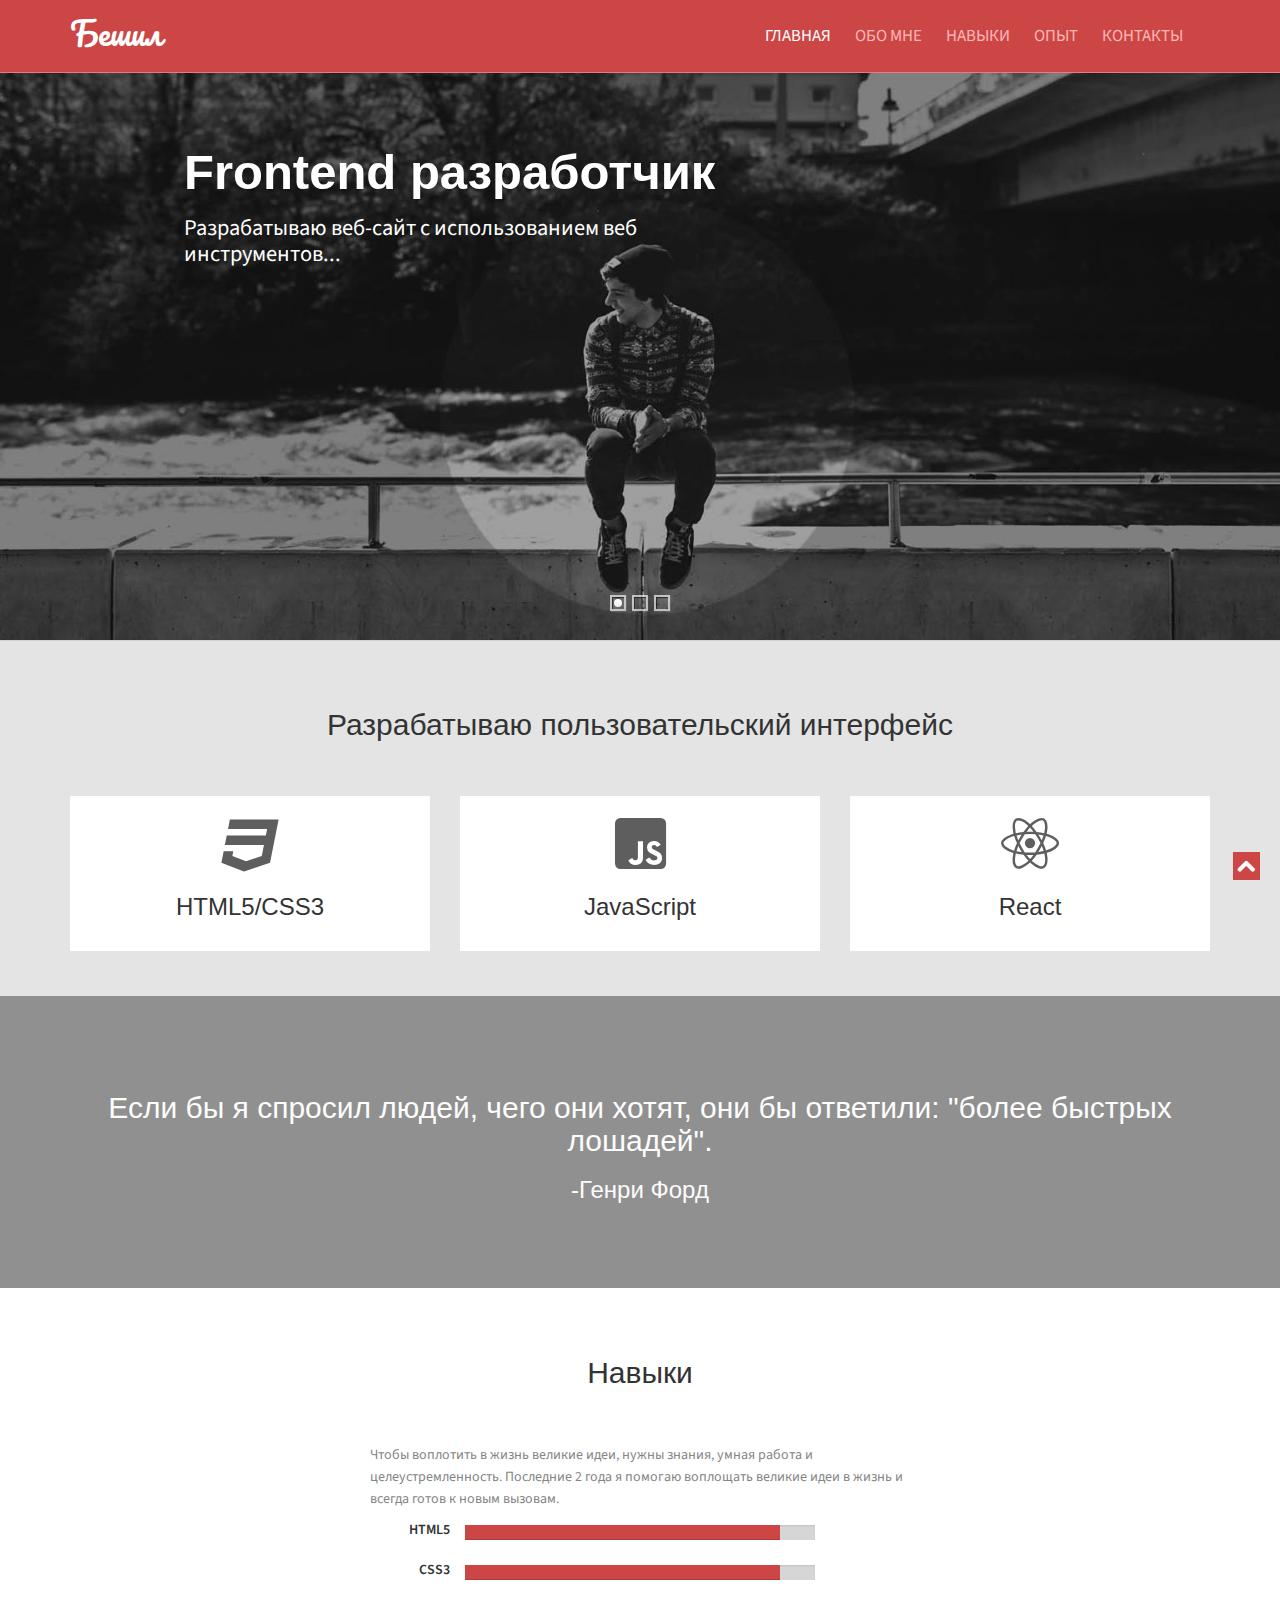
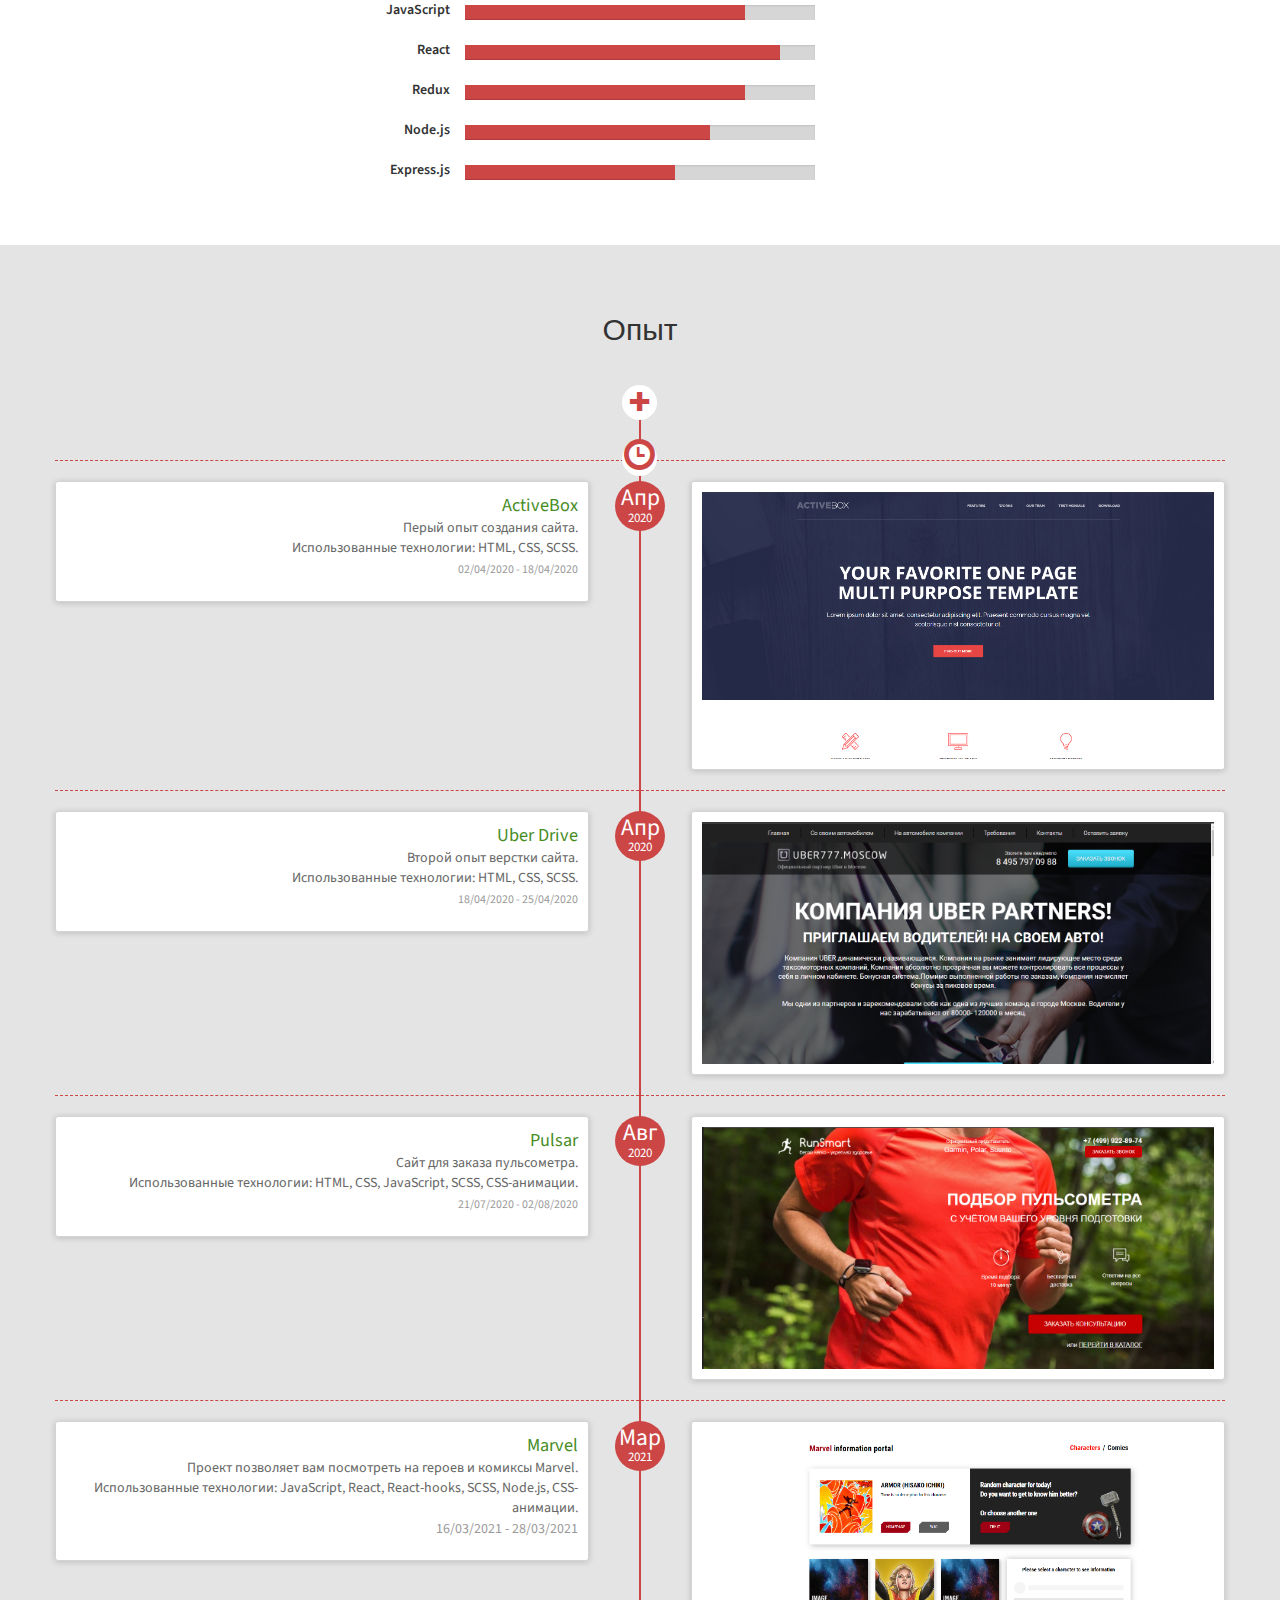
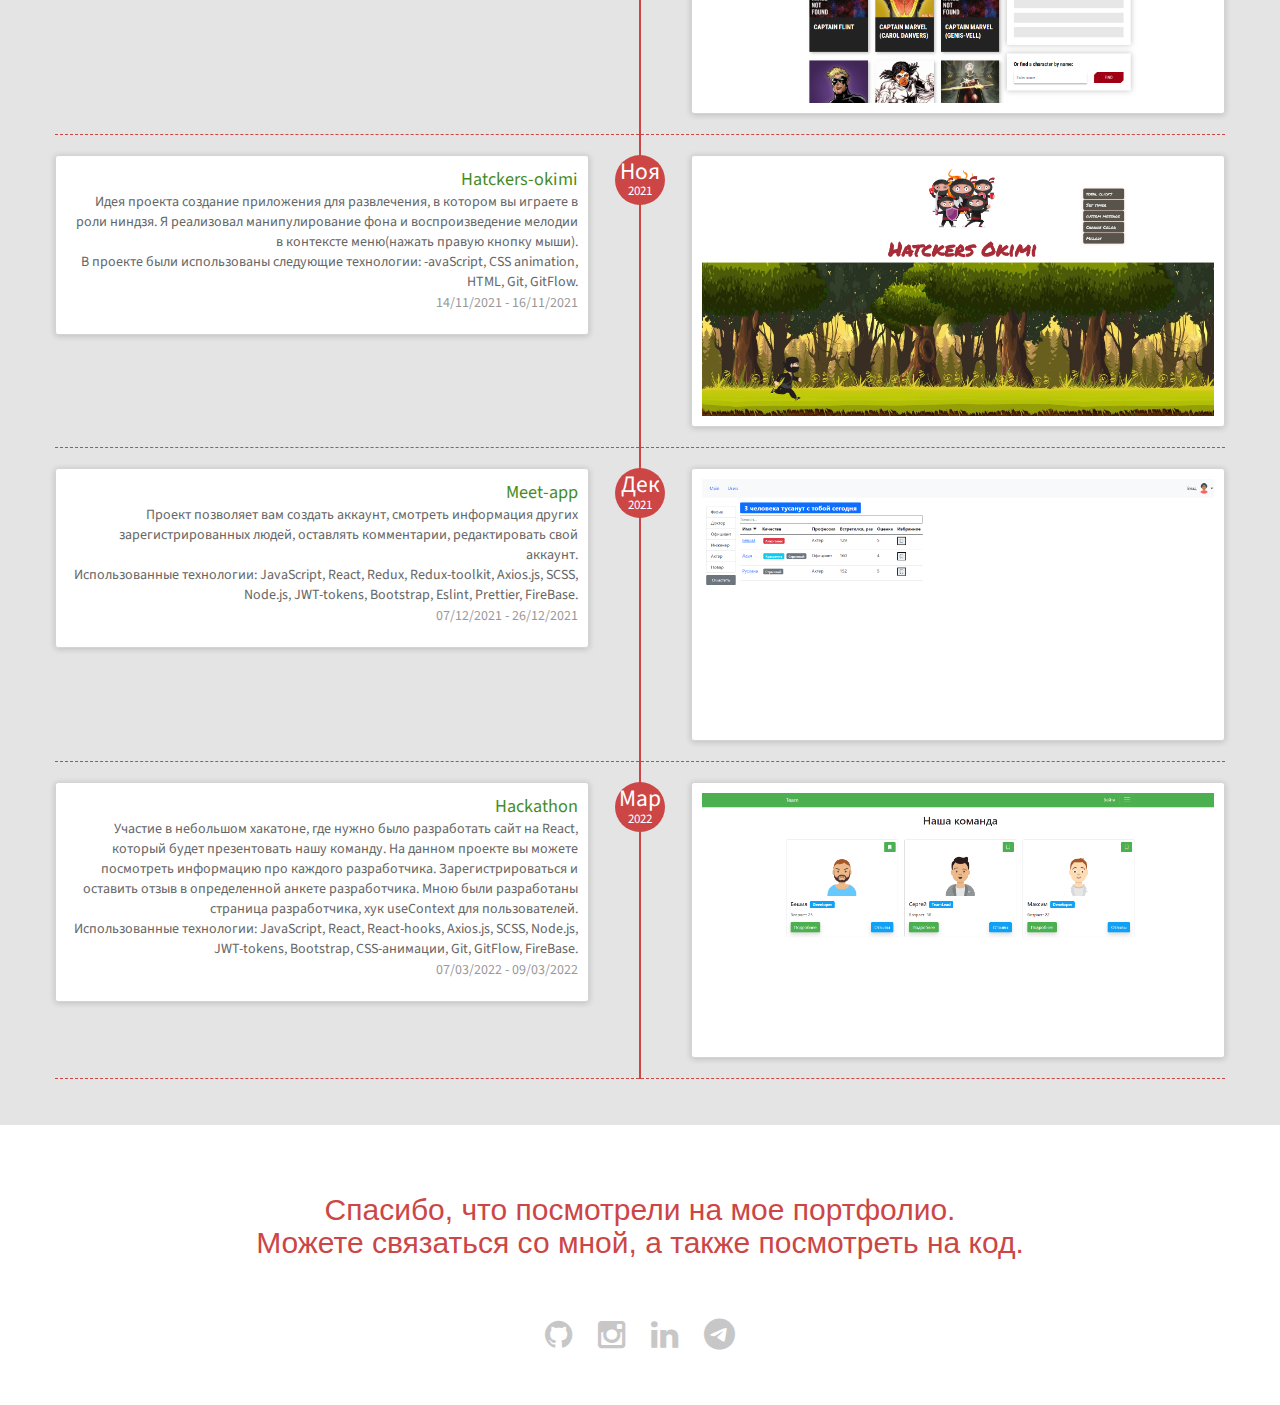
==== index.html @ 43dbbc87 "Update index.html" ====
<!DOCTYPE html>

<html lang="en-gb" class="no-js">
  <head>
    <meta charset="utf-8" />
    <meta
      name="viewport"
      content="width=device-width, initial-scale=1, maximum-scale=1"
    />
    <title>Beshil Ersanbiev</title>
    <meta name="description" content="Фриланс вебразработка Бешил" />
    <meta name="author" content="Beshil Ersanbiev" />
    <link rel="stylesheet" href="css/bootstrap.min.css" />
    <link
      rel="stylesheet"
      type="text/css"
      href="css/isotope.css"
      media="screen"
    />
    <link
      rel="stylesheet"
      href="js/fancybox/jquery.fancybox.css"
      type="text/css"
      media="screen"
    />
    <link rel="stylesheet" type="text/css" href="css/da-slider.css" />
    <!-- Owl Carousel Assets -->
    <link href="js/owl-carousel/owl.carousel.css" rel="stylesheet" />
    <link rel="stylesheet" href="css/styles.css" />
    <!-- Font Awesome -->
    <link rel="stylesheet" href="font/fontawesome-free-6.1.1-web/css/all.css">
    <link href="font/css/font-awesome.min.css" rel="stylesheet" />
  </head>
  <body>
    <header class="header">
      <div class="container">
        <nav class="navbar navbar-inverse" role="navigation">
          <div class="navbar-header">
            <button
              type="button"
              id="nav-toggle"
              class="navbar-toggle"
              data-toggle="collapse"
              data-target="#main-nav"
            >
              <span class="sr-only">Toggle navigation</span>
              <span class="icon-bar"></span>
              <span class="icon-bar"></span>
              <span class="icon-bar"></span>
            </button>
            <a href="#" class="navbar-brand scroll-top logo"><b>Бешил</b></a>
          </div>
          <!--/.navbar-header-->
          <nav id="main-nav" class="collapse navbar-collapse">
            <ul class="nav navbar-nav" id="mainNav">
              <li class="active">
                <a href="#home" class="scroll-link">Главная</a>
              </li>
              <li><a href="#aboutUs" class="scroll-link">Обо мне</a></li>
              <li><a href="#skills" class="scroll-link">Навыки</a></li>
              <li><a href="#experience" class="scroll-link">Опыт</a></li>
              <li><a href="#contactUs" class="scroll-link">Контакты</a></li>
            </ul>
          </nav>
          <!--/.navbar-collapse-->
        </nav>
        <!--/.navbar-->
      </div>
      <!--/.container-->
    </header>
    <!--/.header-->
    <div id="#top"></div>
    <section id="home">
      <div class="banner-container">
        <img src="images/banner-bg.jpg" alt="banner" />
        <div class="container banner-content">
          <div id="da-slider" class="da-slider">
            <div class="da-slide">
              <h2>Frontend разработчик</h2>
              <p>
                Разрабатываю веб-сайт с использованием веб инструментов...
              </p>
              <div class="da-img"></div>
            </div>
            <div class="da-slide">
              <h2>HTML5/CSS3</h2>
              <p>
                HTML5-это язык разметки, используемый для структурирования и
                представления веб-страниц.
              </p>
              <div class="da-img"></div>
            </div>
            <div class="da-slide">
              <h2>JavaScript</h2>
              <p>Прототипно-ориентированный сценарный язык программирования.</p>
              <div class="da-img"></div>
            </div>
          </div>
        </div>
      </div>
    </section>
    <!--About-->
    <section id="aboutUs" class="secPad">
      <div class="container">
        <div class="heading text-center">
          <!-- Heading -->
          <h2>Разрабатываю пользовательский интерфейс</h2>
        </div>
        <div class="row">
          <!-- item -->
          <div class="col-md-4 text-center tileBox">
            <div class="txtHead">
              <i class="fa fa-css3"></i>
              <h3>HTML5/CSS3</h3>
            </div>
          </div>
          <!-- end: -->
          <!-- item -->
          <div class="col-md-4 text-center tileBox">
            <div class="txtHead">
              <i class="fa fa-js-square"></i>
              <h3>JavaScript</h3>
            </div>
          </div>
          <!-- end: -->
          <!-- item -->
          <div class="col-md-4 text-center tileBox">
            <div class="txtHead">
              <i class="fa fa-react"></i>
              <h3>React</h3>
            </div>
          </div>
          <!-- end: -->
        </div>
      </div>
    </section>
    <!--Quote-->
    <section id="quote" class="bg-parlex">
      <div class="parlex-back">
        <div class="container secPad text-center">
          <h2>
            Если бы я спросил людей, чего они хотят, они бы ответили: "более
            быстрых лошадей".
          </h2>
          <h3>-Генри Форд</h3>
        </div>
        <!--/.container-->
      </div>
    </section>
    <!--Skills-->
    <section id="skills" class="secPad white" >
      <div class="container" style="display: flex; flex-direction: column; align-items: center;">
        <div class="heading text-center">
          <!-- Heading -->
          <h2>Навыки</h2>
        </div>
         
          <div class="col-sm-6"> 
            <p class="mrgBtm20">
              Чтобы воплотить в жизнь великие идеи, нужны знания, умная работа и
              целеустремленность. Последние 2 года я помогаю воплощать великие
              идеи в жизнь и всегда готов к новым вызовам.
            </p>
            <div class="row">
              <div class="col-md-2 skilltitle">HTML5</div>
              <div class="col-md-8">
                <div class="progress">
                  <div
                    class="progress-bar"
                    role="progressbar"
                    aria-valuenow="90"
                    aria-valuemin="0"
                    aria-valuemax="100"
                    style="width: 90%"
                  > 
                  </div>
                </div>
              </div>
            </div>
            <div class="row">
              <div class="col-md-2 skilltitle">CSS3</div>
              <div class="col-md-8">
                <div class="progress">
                  <div
                    class="progress-bar"
                    role="progressbar"
                    aria-valuenow="90"
                    aria-valuemin="0"
                    aria-valuemax="100"
                    style="width: 90%"
                  > 
                  </div>
                </div>
              </div>
            </div>
            <div class="row">
              <div class="col-md-2 skilltitle">JavaScript</div>
              <div class="col-md-8">
                <div class="progress">
                  <div
                    class="progress-bar"
                    role="progressbar"
                    aria-valuenow="80"
                    aria-valuemin="0"
                    aria-valuemax="100"
                    style="width: 80%"
                  >
                  
                  </div>
                </div>
              </div>
            </div>
            <div class="row">
              <div class="col-md-2 skilltitle">React</div>
              <div class="col-md-8">
                <div class="progress">
                  <div
                    class="progress-bar"
                    role="progressbar"
                    aria-valuenow="90"
                    aria-valuemin="0"
                    aria-valuemax="100"
                    style="width: 90%"
                  >
                    
                  </div>
                </div>
              </div>
            </div>
            <div class="row">
              <div class="col-md-2 skilltitle">Redux</div>
              <div class="col-md-8">
                <div class="progress">
                  <div
                    class="progress-bar"
                    role="progressbar"
                    aria-valuenow="90"
                    aria-valuemin="0"
                    aria-valuemax="100"
                    style="width: 80%"
                  >
                  </div>
                </div>
              </div>
            </div>
            <div class="row">
              <div class="col-md-2 skilltitle">Node.js</div>
              <div class="col-md-8">
                <div class="progress">
                  <div
                    class="progress-bar"
                    role="progressbar"
                    aria-valuenow="90"
                    aria-valuemin="0"
                    aria-valuemax="100"
                    style="width: 70%"
                  >
                    
                  </div>
                </div>
              </div>
            </div>
            <div class="row">
              <div class="col-md-2 skilltitle">Express.js</div>
              <div class="col-md-8">
                <div class="progress">
                  <div
                    class="progress-bar"
                    role="progressbar"
                    aria-valuenow="90"
                    aria-valuemin="0"
                    aria-valuemax="100"
                    style="width: 60%"
                  >
                    
                  </div>
                </div>
              </div>
            </div>
          </div>
        </div>
    </section>
    <!--Experience-->
    <section id="experience" class="secPad">
      <div class="container">
        <div class="heading text-center">
          <!-- Heading -->
          <h2>Опыт</h2>
        </div>
        <div id="timeline">
          <div class="row timeline-movement timeline-movement-top">
            <div class="timeline-badge timeline-future-movement">
              <a href="#">
                <span class="glyphicon glyphicon-plus"></span>
              </a>
            </div>
            <div class="timeline-badge timeline-filter-movement">
              <a href="#">
                <span class="glyphicon glyphicon-time"></span>
              </a>
            </div>
          </div>
          <div class="row timeline-movement">
            <div class="timeline-badge">
              <span class="timeline-balloon-date-day">Апр</span>
              <span class="timeline-balloon-date-month">2020</span>
            </div>
            <div class="col-sm-6 timeline-item">
              <div class="row">
                <div class="col-sm-11">
                  <div class="timeline-panel credits">
                    <ul class="timeline-panel-ul">
                      <li><span class="importo">ActiveBox</span></li>
                      <li>
                        <span class="causale">Перый опыт создания сайта.<br>Использованные технологии: HTML, CSS,
                          SCSS.</span>
                      </li>
                      <li>
                        <p>
                          <small class="text-muted"
                            >02/04/2020 - 18/04/2020</small
                          >
                        </p>
                      </li>
                    </ul>
                  </div>
                </div>
              </div>
            </div>
            <div class="col-sm-6 timeline-item">
              <div class="row">
                <div class="col-sm-offset-1 col-sm-11">
                  <div class="timeline-panel debits">
                    <a href="./projects/activebox/index.html" target="_blank"
                      ><img
                        src="images/portfolio/ActiveBox.png"
                        alt="ActiveBox"
                        width="100%"
                        height="auto"
                    /></a>
                  </div>
                </div>
              </div>
            </div>
          </div> 
          <div class="row timeline-movement">
            <div class="timeline-badge">
              <span class="timeline-balloon-date-day">Апр</span>
              <span class="timeline-balloon-date-month">2020</span>
            </div>
            <div class="col-sm-6 timeline-item">
              <div class="row">
                <div class="col-sm-11">
                  <div class="timeline-panel credits">
                    <ul class="timeline-panel-ul">
                      <li>
                        <span class="importo">Uber Drive</span>
                      </li>
                      <li>
                        <span class="causale"
                          >Второй опыт верстки сайта.<br>Использованные технологии: HTML, CSS,
                        SCSS.
                        </span>
                      </li>
                      <li>
                        <p>
                          <small class="text-muted">
                            18/04/2020 - 25/04/2020</small
                          >
                        </p>
                      </li>
                    </ul>
                  </div>
                </div>
              </div>
            </div>
            <div class="col-sm-6 timeline-item">
              <div class="row">
                <div class="col-sm-offset-1 col-sm-11">
                  <div class="timeline-panel debits">
                    <a href="./projects/uber/index.html" target="_blank"
                      ><img
                        src="images/portfolio/Uber.png"
                        alt="ActiveBox"
                        width="100%"
                        height="auto"
                    /></a>
                  </div>
                </div>
              </div>
            </div>
          </div>
          <div class="row timeline-movement">
            <div class="timeline-badge">
              <span class="timeline-balloon-date-day">Авг</span>
              <span class="timeline-balloon-date-month">2020</span>
            </div>
            <div class="col-sm-6 timeline-item">
              <div class="row">
                <div class="col-sm-11">
                  <div class="timeline-panel credits">
                    <ul class="timeline-panel-ul">
                      <li><span class="importo">Pulsar</span></li>
                      <li>
                        <span class="causale">Сайт для заказа пульсометра.<br>Использованные технологии: HTML, CSS,
                          JavaScript, SCSS, CSS-анимации.</span>
                      </li>
                      <li>
                        <p>
                          <small class="text-muted"
                            >21/07/2020 - 02/08/2020</small
                          >
                        </p>
                      </li>
                    </ul>
                  </div>
                </div>
              </div>
            </div>
            <div class="col-sm-6 timeline-item">
              <div class="row">
                <div class="col-sm-offset-1 col-sm-11">
                  <div class="timeline-panel debits">
                    <a href="https://beshil.github.io/Pulsar/" target="_blank"
                      ><img
                        src="images/portfolio/Pulsar.png"
                        alt="ActiveBox"
                        width="100%"
                        height="auto"
                    /></a>
                  </div>
                </div>
              </div>
            </div>
          </div> 
          <div class="row timeline-movement">
            <div class="timeline-badge">
              <span class="timeline-balloon-date-day">Мар</span>
              <span class="timeline-balloon-date-month">2021</span>
            </div>
            <div class="col-sm-6 timeline-item">
              <div class="row">
                <div class="col-sm-11">
                  <div class="timeline-panel credits">
                    <ul class="timeline-panel-ul">
                      <li><span class="importo">Marvel</span></li>
                      <li>
                        <span class="causale">Проект позволяет вам посмотреть на героев и комиксы Marvel.<br>Использованные технологии:
                          JavaScript, React, React-hooks, SCSS, Node.js, CSS-анимации.</span>
                      </li>
                      <li>
                        <p>
                          <small74 class="text-muted"
                            >16/03/2021 - 28/03/2021</small74\\\\
                          >
                        </p>
                      </li>
                    </ul>
                  </div>
                </div>
              </div>
            </div>
            <div class="col-sm-6 timeline-item">
              <div class="row">
                <div class="col-sm-offset-1 col-sm-11">
                  <div class="timeline-panel debits">
                    <a href="https://beshil-marvel.herokuapp.com/" target="_blank"
                      ><img
                        src="images/portfolio/Marvel.png"
                        alt="ActiveBox"
                        width="100%"
                        height="auto"
                    /></a>
                  </div>
                </div>
              </div>
            </div>
          </div>
          <div class="row timeline-movement">
            <div class="timeline-badge">
              <span class="timeline-balloon-date-day">Ноя</span>
              <span class="timeline-balloon-date-month">2021</span>
            </div>
            <div class="col-sm-6 timeline-item">
              <div class="row">
                <div class="col-sm-11">
                  <div class="timeline-panel credits">
                    <ul class="timeline-panel-ul">
                      <li><span class="importo">Hatckers-okimi</span></li>
                      <li>
                        <span class="causale">Идея проекта создание приложения для развлечения, в котором вы играете в роли ниндзя. Я реализовал манипулирование фона и воспроизведение мелодии в контексте меню(нажать правую кнопку мыши).<br>
                          В проекте были использованы следующие технологии:
                          -avaScript, CSS animation, HTML, Git, GitFlow.</span>
                      </li>
                      <li>
                        <p>
                          <small74 class="text-muted"
                            >14/11/2021 - 16/11/2021</small74\\\\
                          >
                        </p>
                      </li>
                    </ul>
                  </div>
                </div>
              </div>
            </div>
            <div class="col-sm-6 timeline-item">
              <div class="row">
                <div class="col-sm-offset-1 col-sm-11">
                  <div class="timeline-panel debits">
                    <a href="https://hatckers-okimi.netlify.app/" target="_blank"
                      ><img
                        src="images/portfolio/Hackers.png"
                        alt="ActiveBox"
                        width="100%"
                        height="auto"
                    /></a>
                  </div>
                </div>
              </div>
            </div>
          </div>
          <div class="row timeline-movement">
            <div class="timeline-badge">
              <span class="timeline-balloon-date-day">Дек</span>
              <span class="timeline-balloon-date-month">2021</span>
            </div>
            <div class="col-sm-6 timeline-item">
              <div class="row">
                <div class="col-sm-11">
                  <div class="timeline-panel credits">
                    <ul class="timeline-panel-ul">
                      <li><span class="importo">Meet-app</span></li>
                      <li>
                        <span class="causale">Проект позволяет вам создать аккаунт,
                          смотреть информация других зарегистрированных людей,
                          оставлять комментарии, редактировать свой аккаунт.<br>Использованные технологии:
                          JavaScript, React, Redux, Redux-toolkit, Axios.js, SCSS, Node.js, JWT-tokens, Bootstrap, Eslint, Prettier, FireBase.</span>
                      </li>
                      <li>
                        <p>
                          <small74 class="text-muted"
                            >07/12/2021 - 26/12/2021</small74\\\\
                          >
                        </p>
                      </li>
                    </ul>
                  </div>
                </div>
              </div>
            </div>
            <div class="col-sm-6 timeline-item">
              <div class="row">
                <div class="col-sm-offset-1 col-sm-11">
                  <div class="timeline-panel debits">
                    <a href="https://omany.herokuapp.com/" target="_blank"
                      ><img
                        src="images/portfolio/Meet.png"
                        alt="ActiveBox"
                        width="100%"
                        height="auto"
                    /></a>
                  </div>
                </div>
              </div>
            </div>
          </div>
          <div class="row timeline-movement">
            <div class="timeline-badge">
              <span class="timeline-balloon-date-day">Мар</span>
              <span class="timeline-balloon-date-month">2022</span>
            </div>
            <div class="col-sm-6 timeline-item text-center">
              <div class="row ">
                <div class="col-sm-11">
                  <div class="timeline-panel credits">
                    <ul class="timeline-panel-ul ">
                      <li><span class="importo">Hackathon</span></li>
                      <li>
                        <span class="causale">Участие в небольшом хакатоне, где нужно было разработать сайт на React, который будет презентовать нашу команду.
                          На данном проекте вы можете посмотреть информацию про каждого разработчика. Зарегистрироваться и оставить отзыв в определенной анкете разработчика.
                          Мною были разработаны страница разработчика, хук useContext для пользователей.<br>
                          Использованные технологии:
                          JavaScript, React, React-hooks, Axios.js, SCSS, Node.js,
                          JWT-tokens, Bootstrap, CSS-анимации, Git, GitFlow, FireBase.</span>
                      </li>
                      <li>
                        <p>
                          <small74 class="text-muted"
                            >07/03/2022 - 09/03/2022</small74\\\\
                          >
                        </p>
                      </li>
                    </ul>
                  </div>
                </div>
              </div>
            </div>
            <div class="col-sm-6 timeline-item">
              <div class="row">
                <div class="col-sm-offset-1 col-sm-11">
                  <div class="timeline-panel debits">
                    <a href="https://beshil-hackathon.herokuapp.com/" target="_blank"
                      ><img
                        src="images/portfolio/Hackathon.png"
                        alt="ActiveBox"
                        width="100%"
                        height="auto"
                    /></a>
                  </div>
                </div>
              </div>
            </div>
          </div>
         

        </div>
      </div>
    </section>
    <footer>
      <section id="contactUs" class="page-section secPad">
        <div class="container">
          <div class="row">
            <div class="heading text-center">
              <!-- Heading -->
              <h2>Спасибо, что посмотрели на мое портфолио.<br> Можете связаться со мной, а также посмотреть на код.</h2>
            </div>
            <div class="social text-center">
          <a href="https://github.com/Beshil" target="_blank"
            ><i class="fa fa-github"></i>
          </a>
          <a href="https://instagram.com/beshill" target="_blank">
            <i class="fa fa-instagram"></i>
          </a>
          <a href="https://www.linkedin.com/in/beshil-ersan-6a9386229/" target="_blank">
            <i class="fa fa-linkedin"></i>
          </a>
          <a href="https://t.me/Beshill" target="_blank">
            <i class="fa fa-telegram"></i>
          </a>
          </div>
        </div>
        <!--/.container-->
      </section>
      </div>
    </footer>
    <!--/.page-section-->
    <a href="#top" class="topHome"><i class="fa fa-chevron-up fa-2x"></i></a>
    <!--[if lte IE 8
      ]><script src="//ajax.googleapis.com/ajax/libs/jquery/1.11.0/jquery.min.js"></script
    ><![endif]-->
    <script src="js/modernizr-latest.js"></script>
    <script src="js/jquery-1.8.2.min.js" type="text/javascript"></script>
    <script src="js/bootstrap.min.js" type="text/javascript"></script>
    <script src="js/jquery.isotope.min.js" type="text/javascript"></script>
    <script
      src="js/fancybox/jquery.fancybox.pack.js"
      type="text/javascript"
    ></script>
    <script src="js/jquery.nav.js" type="text/javascript"></script>
    <script src="js/jquery.cslider.js" type="text/javascript"></script>
    <script src="contact/jqBootstrapValidation.js"></script>
    <script src="contact/contact_me.js"></script>

    <script src="js/custom.js" type="text/javascript"></script>
    <script src="js/owl-carousel/owl.carousel.js"></script>
  </body>
</html>
---- css/isotope.css ----
/* Start: Recommended Isotope styles */

/**** Isotope Filtering ****/

.isotope-item {
  z-index: 2;
}

.isotope-hidden.isotope-item {
  pointer-events: none;
  z-index: 1;
}

/**** Isotope CSS3 transitions ****/

.isotope,
.isotope .isotope-item {
  -webkit-transition-duration: 0.8s;
     -moz-transition-duration: 0.8s;
      -ms-transition-duration: 0.8s;
       -o-transition-duration: 0.8s;
          transition-duration: 0.8s;
}

.isotope {
  -webkit-transition-property: height, width;
     -moz-transition-property: height, width;
      -ms-transition-property: height, width;
       -o-transition-property: height, width;
          transition-property: height, width;
}

.isotope .isotope-item {
  -webkit-transition-property: -webkit-transform, opacity;
     -moz-transition-property:    -moz-transform, opacity;
      -ms-transition-property:     -ms-transform, opacity;
       -o-transition-property:         top, left, opacity;
          transition-property:         transform, opacity;
}

/**** disabling Isotope CSS3 transitions ****/

.isotope.no-transition,
.isotope.no-transition .isotope-item,
.isotope .isotope-item.no-transition {
  -webkit-transition-duration: 0s;
     -moz-transition-duration: 0s;
      -ms-transition-duration: 0s;
       -o-transition-duration: 0s;
          transition-duration: 0s;
}

/* End: Recommended Isotope styles */



/* disable CSS transitions for containers with infinite scrolling*/
.isotope.infinite-scrolling {
  -webkit-transition: none;
     -moz-transition: none;
      -ms-transition: none;
       -o-transition: none;
          transition: none;
}



/**** Isotope styles ****/

/* required for containers to inherit vertical size from window */
/*html,
body {
  height: 100%;
}*/

#container {
  border: 1px solid #666;
  padding: 5px;
  margin-bottom: 20px;
}

.element {
  width: 110px;
  height: 110px;
  margin: 5px;
  float: left;
  overflow: hidden;
  position: relative;
  background: #888;
  color: #222;
  -webkit-border-top-right-radius: 1.2em;
      -moz-border-radius-topright: 1.2em;
          border-top-right-radius: 1.2em;
}

.element.alkali          { background: #F00; background: hsl(   0, 100%, 50%); }
.element.alkaline-earth  { background: #F80; background: hsl(  36, 100%, 50%); }
.element.lanthanoid      { background: #FF0; background: hsl(  72, 100%, 50%); }
.element.actinoid        { background: #0F0; background: hsl( 108, 100%, 50%); }
.element.transition      { background: #0F8; background: hsl( 144, 100%, 50%); }
.element.post-transition { background: #0FF; background: hsl( 180, 100%, 50%); }
.element.metalloid       { background: #08F; background: hsl( 216, 100%, 50%); }
.element.other.nonmetal  { background: #00F; background: hsl( 252, 100%, 50%); }
.element.halogen         { background: #F0F; background: hsl( 288, 100%, 50%); }
.element.noble-gas       { background: #F08; background: hsl( 324, 100%, 50%); }


.element * {
  position: absolute;
  margin: 0;
}

.element .symbol {
  left: 0.2em;
  top: 0.4em;
  font-size: 3.8em;
  line-height: 1.0em;
  color: #FFF;
}
.element.large .symbol {
  font-size: 4.5em;
}

.element.fake .symbol {
  color: #000;
}

.element .name {
  left: 0.5em;
  bottom: 1.6em;
  font-size: 1.05em;
}

.element .weight {
  font-size: 0.9em;
  left: 0.5em;
  bottom: 0.5em;
}

.element .number {
  font-size: 1.25em;
  font-weight: bold;
  color: hsla(0,0%,0%,.5);
  right: 0.5em;
  top: 0.5em;
}

.variable-sizes .element.width2 { width: 230px; }

.variable-sizes .element.height2 { height: 230px; }

.variable-sizes .element.width2.height2 {
  font-size: 2.0em;
}

.element.large,
.variable-sizes .element.large,
.variable-sizes .element.large.width2.height2 {
  font-size: 3.0em;
  width: 350px;
  height: 350px;
  z-index: 100;
}

.clickable .element:hover {
  cursor: pointer;
}

.clickable .element:hover h3 {
  text-shadow:
    0 0 10px white,
    0 0 10px white
  ;
}

.clickable .element:hover h2 {
  color: white;
}
---- css/da-slider.css ----
.da-slider{
	width: 100%;
	min-width: 520px;
	height: 500px;
	position: relative;
	margin: 4% auto;
	overflow: hidden;
	/*background: transparent url(../images/waves.gif) repeat 0% 0%;
	border-top: 8px solid #efc34a;
	border-bottom: 8px solid #efc34a;
	box-shadow: 0px 1px 1px rgba(0,0,0,0.2), 0px -2px 1px #fff;*/ 
	-webkit-transition: background-position 1s ease-out 0.3s;
	-moz-transition: background-position 1s ease-out 0.3s;
	-o-transition: background-position 1s ease-out 0.3s;
	-ms-transition: background-position 1s ease-out 0.3s;
	transition: background-position 1s ease-out 0.3s;
}
.da-slide{
	position: absolute;
	width: 100%;
	height: 100%;
	top: 0px;
	left: 0px; 
	text-align: left;
}
.da-slide-current{
	z-index: 1000;
}
.da-slider-fb .da-slide{
	left: 100%;
}
.da-slider-fb  .da-slide.da-slide-current{
	left: 0px;
}
.da-slide h2,
.da-slide p,
.da-slide .da-link,
.da-slide .da-img{
	position: absolute;
	opacity: 0;
	left: 110%;
}
.da-slider-fb .da-slide h2,
.da-slider-fb .da-slide p,
.da-slider-fb .da-slide .da-link{
	left: 10%;
	opacity: 1;
}
.da-slider-fb .da-slide .da-img{
	left: 60%;
	opacity: 1;
}
.da-slide h2{
	color: #fff;
	font-size: 66px;
	width: 50%;
	top: 60px;
	white-space: nowrap;
	z-index: 10;
	text-shadow: 1px 1px 1px rgba(0,0,0,0.1); 
	font-weight: 700;
}
.da-slide p{
	width: 45%;
	top: 155px;
	color: #916c05;
	font-size: 18px;
	line-height: 26px;
	height: 80px;
	overflow: hidden;
	font-style: italic;
	font-weight: 400;
	font-style: italic;
}
.da-slide .da-img{
	text-align: center;
	width: 30%;
	top: 70px;
	height: 256px;
	line-height: 320px;
	left: 110%; /*60%*/
}
.da-slide .da-link{
	top: 270px; /*depends on p height*/
	color: #fff;
	text-shadow: 1px 1px 1px rgba(0,0,0,0.2);
	border: 3px solid rgba(255,255,255,0.8);
	padding: 2px 20px 0px;
	font-size: 16px;
	line-height: 30px;
	width: auto;
	text-align: center;
	background: rgba(255,255,255,0.2);
}
.da-slide .da-link:hover{
	background: rgba(255,255,255,0.3);
}
.da-dots{
	width: 100%;
	position: absolute;
	text-align: center;
	left: 0px;
	bottom: 20px;
	z-index: 2000;
	-moz-user-select: none;
	-webkit-user-select: none;
}
.da-dots span{
	display: inline-block;
	position: relative;
	width: 12px;
	height: 12px;
	border-radius: 50%;
	background: #fb6c00;
	margin: 3px;
	cursor: pointer;
	box-shadow: 
		1px 1px 1px rgba(0,0,0,0.1) inset, 
		1px 1px 1px rgba(255,255,255,0.1);
}
.da-dots span.da-dots-current:after{
	content: '';
	width: 8px;
	height: 8px;
	position: absolute;
	top: 2px;
	left: 2px;
	border-radius: 50%;
	background: rgb(255,255,255);
	background: -moz-linear-gradient(top, rgba(255,255,255,1) 0%, rgba(246,246,246,1) 47%, rgba(237,237,237,1) 100%);
	background: -webkit-gradient(linear, left top, left bottom, color-stop(0%,rgba(255,255,255,1)), color-stop(47%,rgba(246,246,246,1)), color-stop(100%,rgba(237,237,237,1)));
	background: -webkit-linear-gradient(top, rgba(255,255,255,1) 0%,rgba(246,246,246,1) 47%,rgba(237,237,237,1) 100%);
	background: -o-linear-gradient(top, rgba(255,255,255,1) 0%,rgba(246,246,246,1) 47%,rgba(237,237,237,1) 100%);
	background: -ms-linear-gradient(top, rgba(255,255,255,1) 0%,rgba(246,246,246,1) 47%,rgba(237,237,237,1) 100%);
	background: linear-gradient(top, rgba(255,255,255,1) 0%,rgba(246,246,246,1) 47%,rgba(237,237,237,1) 100%);
	filter: progid:DXImageTransform.Microsoft.gradient( startColorstr='#ffffff', endColorstr='#ededed',GradientType=0 );
}
.da-arrows{
	-moz-user-select: none;
	-webkit-user-select: none;
}
.da-arrows span{
	position: absolute;
	top: 50%;
	height: 30px;
	width: 30px;
	border-radius: 50%;
	background:rgba(255, 255, 255, 0.29);    
	cursor: pointer;
	z-index: 2000;
	opacity: 0;
	box-shadow: 
		1px 1px 1px rgba(0,0,0,0.1) inset, 
		1px 1px 1px rgba(255,255,255,0.1);
	-webkit-transition: opacity 0.4s ease-in-out-out 0.2s;
	-moz-transition: opacity 0.4s ease-in-out-out 0.2s;
	-o-transition: opacity 0.4s ease-in-out-out 0.2s;
	-ms-transition: opacity 0.4s ease-in-out-out 0.2s;
	transition: opacity 0.4s ease-in-out-out 0.2s;
}
.da-slider:hover .da-arrows span{
	opacity: 1;
}
.da-arrows span:after{
	content: '';
	position: absolute;
	width: 20px;
	height: 20px;
	top: 5px;
	left: 5px;
	background: transparent url(../images/arrows.png) no-repeat top left;
	border-radius: 50%;
	box-shadow: 1px 1px 2px rgba(0,0,0,0.1);
}
.da-arrows span:hover:after{
	box-shadow: 1px 1px 4px rgba(0,0,0,0.3);
}
.da-arrows span:active:after{
	box-shadow: 1px 1px 1px rgba(255,255,255,0.1);
}
.da-arrows span.da-arrows-next:after{
	background-position: top right;
}
.da-arrows span.da-arrows-prev{
	left: 15px;
}
.da-arrows span.da-arrows-next{
	right: 15px;
}

.da-slide-current h2,
.da-slide-current p,
.da-slide-current .da-link{
	left: 10%;
	opacity: 1;
}
.da-slide-current .da-img{
	left: 60%;
	opacity: 1;
}
/* Animation classes and animations */

/* Slide in from the right*/
.da-slide-fromright h2{
	-webkit-animation: fromRightAnim1 0.6s ease-in-out 0.8s both;
	-moz-animation: fromRightAnim1 0.6s ease-in-out 0.8s both;
	-o-animation: fromRightAnim1 0.6s ease-in-out 0.8s both;
	-ms-animation: fromRightAnim1 0.6s ease-in-out 0.8s both;
	animation: fromRightAnim1 0.6s ease-in-out 0.8s both;
}
.da-slide-fromright p{
	-webkit-animation: fromRightAnim2 0.6s ease-in-out 0.8s both;
	-moz-animation: fromRightAnim2 0.6s ease-in-out 0.8s both;
	-o-animation: fromRightAnim2 0.6s ease-in-out 0.8s both;
	-ms-animation: fromRightAnim2 0.6s ease-in-out 0.8s both;
	animation: fromRightAnim2 0.6s ease-in-out 0.8s both;
}
.da-slide-fromright .da-link{
	-webkit-animation: fromRightAnim3 0.4s ease-in-out 1.2s both;
	-moz-animation: fromRightAnim3 0.4s ease-in-out 1.2s both;
	-o-animation: fromRightAnim3 0.4s ease-in-out 1.2s both;
	-ms-animation: fromRightAnim3 0.4s ease-in-out 1.2s both;
	animation: fromRightAnim3 0.4s ease-in-out 1.2s both;
}
.da-slide-fromright .da-img{
	-webkit-animation: fromRightAnim4 0.6s ease-in-out 0.8s both;
	-moz-animation: fromRightAnim4 0.6s ease-in-out 0.8s both;
	-o-animation: fromRightAnim4 0.6s ease-in-out 0.8s both;
	-ms-animation: fromRightAnim4 0.6s ease-in-out 0.8s both;
	animation: fromRightAnim4 0.6s ease-in-out 0.8s both;
}
@-webkit-keyframes fromRightAnim1{
	0%{ left: 110%; opacity: 0; }
	100%{ left: 10%; opacity: 1; }
}
@-webkit-keyframes fromRightAnim2{
	0%{ left: 110%; opacity: 0; }
	100%{ left: 10%; opacity: 1; }
}
@-webkit-keyframes fromRightAnim3{
	0%{ left: 110%; opacity: 0; }
	1%{ left: 10%; opacity: 0; }
	100%{ left: 10%; opacity: 1; }
}
@-webkit-keyframes fromRightAnim4{
	0%{ left: 110%; opacity: 0; }
	100%{ left: 60%; opacity: 1; }
}

@-moz-keyframes fromRightAnim1{
	0%{ left: 110%; opacity: 0; }
	100%{ left: 10%; opacity: 1; }
}
@-moz-keyframes fromRightAnim2{
	0%{ left: 110%; opacity: 0; }
	100%{ left: 10%; opacity: 1; }
}
@-moz-keyframes fromRightAnim3{
	0%{ left: 110%; opacity: 0; }
	1%{ left: 10%; opacity: 0; }
	100%{ left: 10%; opacity: 1; }
}
@-moz-keyframes fromRightAnim4{
	0%{ left: 110%; opacity: 0; }
	100%{ left: 60%; opacity: 1; }
}

@-o-keyframes fromRightAnim1{
	0%{ left: 110%; opacity: 0; }
	100%{ left: 10%; opacity: 1; }
}
@-o-keyframes fromRightAnim2{
	0%{ left: 110%; opacity: 0; }
	100%{ left: 10%; opacity: 1; }
}
@-o-keyframes fromRightAnim3{
	0%{ left: 110%; opacity: 0; }
	1%{ left: 10%; opacity: 0; }
	100%{ left: 10%; opacity: 1; }
}
@-o-keyframes fromRightAnim4{
	0%{ left: 110%; opacity: 0; }
	100%{ left: 60%; opacity: 1; }
}

@-ms-keyframes fromRightAnim1{
	0%{ left: 110%; opacity: 0; }
	100%{ left: 10%; opacity: 1; }
}
@-ms-keyframes fromRightAnim2{
	0%{ left: 110%; opacity: 0; }
	100%{ left: 10%; opacity: 1; }
}
@-ms-keyframes fromRightAnim3{
	0%{ left: 110%; opacity: 0; }
	1%{ left: 10%; opacity: 0; }
	100%{ left: 10%; opacity: 1; }
}
@-ms-keyframes fromRightAnim4{
	0%{ left: 110%; opacity: 0; }
	100%{ left: 60%; opacity: 1; }
}

@keyframes fromRightAnim1{
	0%{ left: 110%; opacity: 0; }
	100%{ left: 10%; opacity: 1; }
}
@keyframes fromRightAnim2{
	0%{ left: 110%; opacity: 0; }
	100%{ left: 10%; opacity: 1; }
}
@keyframes fromRightAnim3{
	0%{ left: 110%; opacity: 0; }
	1%{ left: 10%; opacity: 0; }
	100%{ left: 10%; opacity: 1; }
}
@keyframes fromRightAnim4{
	0%{ left: 110%; opacity: 0; }
	100%{ left: 60%; opacity: 1; }
}
/* Slide in from the left*/
.da-slide-fromleft h2{
	-webkit-animation: fromLeftAnim1 0.6s ease-in-out 0.6s both;
	-moz-animation: fromLeftAnim1 0.6s ease-in-out 0.6s both;
	-o-animation: fromLeftAnim1 0.6s ease-in-out 0.6s both;
	-ms-animation: fromLeftAnim1 0.6s ease-in-out 0.6s both;
	animation: fromLeftAnim1 0.6s ease-in-out 0.6s both;
}
.da-slide-fromleft p{
	-webkit-animation: fromLeftAnim2 0.6s ease-in-out 0.6s both;
	-moz-animation: fromLeftAnim2 0.6s ease-in-out 0.6s both;
	-o-animation: fromLeftAnim2 0.6s ease-in-out 0.6s both;
	-ms-animation: fromLeftAnim2 0.6s ease-in-out 0.6s both;
	animation: fromLeftAnim2 0.6s ease-in-out 0.6s both;
}
.da-slide-fromleft .da-link{
	-webkit-animation: fromLeftAnim3 0.4s ease-in-out 1.2s both;
	-moz-animation: fromLeftAnim3 0.4s ease-in-out 1.2s both;
	-o-animation: fromLeftAnim3 0.4s ease-in-out 1.2s both;
	-ms-animation: fromLeftAnim3 0.4s ease-in-out 1.2s both;
	animation: fromLeftAnim3 0.4s ease-in-out 1.2s both;
}
.da-slide-fromleft .da-img{
	-webkit-animation: fromLeftAnim4 0.6s ease-in-out 0.6s both;
	-moz-animation: fromLeftAnim4 0.6s ease-in-out 0.6s both;
	-o-animation: fromLeftAnim4 0.6s ease-in-out 0.6s both;
	-ms-animation: fromLeftAnim4 0.6s ease-in-out 0.6s both;
	animation: fromLeftAnim4 0.6s ease-in-out 0.6s both;
}
@-webkit-keyframes fromLeftAnim1{
	0%{ left: -110%; opacity: 0; }
	100%{ left: 10%; opacity: 1; }
}
@-webkit-keyframes fromLeftAnim2{
	0%{ left: -110%; opacity: 0; }
	100%{ left: 10%; opacity: 1; }
}
@-webkit-keyframes fromLeftAnim3{
	0%{ left: -110%; opacity: 0; }
	1%{ left: 10%; opacity: 0; }
	100%{ left: 10%; opacity: 1; }
}
@-webkit-keyframes fromLeftAnim4{
	0%{ left: -110%; opacity: 0; }
	100%{ left: 60%; opacity: 1; }
}

@-moz-keyframes fromLeftAnim1{
	0%{ left: -110%; opacity: 0; }
	100%{ left: 10%; opacity: 1; }
}
@-moz-keyframes fromLeftAnim2{
	0%{ left: -110%; opacity: 0; }
	100%{ left: 10%; opacity: 1; }
}
@-moz-keyframes fromLeftAnim3{
	0%{ left: -110%; opacity: 0; }
	1%{ left: 10%; opacity: 0; }
	100%{ left: 10%; opacity: 1; }
}
@-moz-keyframes fromLeftAnim4{
	0%{ left: -110%; opacity: 0; }
	100%{ left: 60%; opacity: 1; }
}

@-o-keyframes fromLeftAnim1{
	0%{ left: -110%; opacity: 0; }
	100%{ left: 10%; opacity: 1; }
}
@-o-keyframes fromLeftAnim2{
	0%{ left: -110%; opacity: 0; }
	100%{ left: 10%; opacity: 1; }
}
@-o-keyframes fromLeftAnim3{
	0%{ left: -110%; opacity: 0; }
	1%{ left: 10%; opacity: 0; }
	100%{ left: 10%; opacity: 1; }
}
@-o-keyframes fromLeftAnim4{
	0%{ left: -110%; opacity: 0; }
	100%{ left: 60%; opacity: 1; }
}

@-ms-keyframes fromLeftAnim1{
	0%{ left: -110%; opacity: 0; }
	100%{ left: 10%; opacity: 1; }
}
@-ms-keyframes fromLeftAnim2{
	0%{ left: -110%; opacity: 0; }
	100%{ left: 10%; opacity: 1; }
}
@-ms-keyframes fromLeftAnim3{
	0%{ left: -110%; opacity: 0; }
	1%{ left: 10%; opacity: 0; }
	100%{ left: 10%; opacity: 1; }
}
@-ms-keyframes fromLeftAnim4{
	0%{ left: -110%; opacity: 0; }
	100%{ left: 60%; opacity: 1; }
}

@keyframes fromLeftAnim1{
	0%{ left: -110%; opacity: 0; }
	100%{ left: 10%; opacity: 1; }
}
@keyframes fromLeftAnim2{
	0%{ left: -110%; opacity: 0; }
	100%{ left: 10%; opacity: 1; }
}
@keyframes fromLeftAnim3{
	0%{ left: -110%; opacity: 0; }
	1%{ left: 10%; opacity: 0; }
	100%{ left: 10%; opacity: 1; }
}
@keyframes fromLeftAnim4{
	0%{ left: -110%; opacity: 0; }
	100%{ left: 60%; opacity: 1; }
}
/* Slide out to the right */
.da-slide-toright h2{
	-webkit-animation: toRightAnim1 0.6s ease-in-out 0.6s both;
	-moz-animation: toRightAnim1 0.6s ease-in-out 0.6s both;
	-o-animation: toRightAnim1 0.6s ease-in-out 0.6s both;
	-ms-animation: toRightAnim1 0.6s ease-in-out 0.6s both;
	animation: toRightAnim1 0.6s ease-in-out 0.6s both;
}
.da-slide-toright p{
	-webkit-animation: toRightAnim2 0.6s ease-in-out 0.3s both;
	-moz-animation: toRightAnim2 0.6s ease-in-out 0.3s both;
	-o-animation: toRightAnim2 0.6s ease-in-out 0.3s both;
	-ms-animation: toRightAnim2 0.6s ease-in-out 0.3s both;
	animation: toRightAnim2 0.6s ease-in-out 0.3s both;
}
.da-slide-toright .da-link{
	-webkit-animation: toRightAnim3 0.4s ease-in-out both;
	-moz-animation: toRightAnim3 0.4s ease-in-out both;
	-o-animation: toRightAnim3 0.4s ease-in-out both;
	-ms-animation: toRightAnim3 0.4s ease-in-out both;
	animation: toRightAnim3 0.4s ease-in-out both;
}
.da-slide-toright .da-img{
	-webkit-animation: toRightAnim4 0.6s ease-in-out both;
	-moz-animation: toRightAnim4 0.6s ease-in-out both;
	-o-animation: toRightAnim4 0.6s ease-in-out both;
	-ms-animation: toRightAnim4 0.6s ease-in-out both;
	animation: toRightAnim4 0.6s ease-in-out both;
}
@-webkit-keyframes toRightAnim1{
	0%{ left: 10%;  opacity: 1; }
	100%{ left: 100%; opacity: 0; }
}
@-webkit-keyframes toRightAnim2{
	0%{ left: 10%;  opacity: 1; }
	100%{ left: 100%; opacity: 0; }
}
@-webkit-keyframes toRightAnim3{
	0%{ left: 10%;  opacity: 1; }
	99%{ left: 10%; opacity: 0; }
	100%{ left: 100%; opacity: 0; }
}
@-webkit-keyframes toRightAnim4{
	0%{ left: 60%;  opacity: 1; }
	30%{ left: 55%;  opacity: 1; }
	100%{ left: 100%; opacity: 0; }
}

@-moz-keyframes toRightAnim1{
	0%{ left: 10%;  opacity: 1; }
	100%{ left: 100%; opacity: 0; }
}
@-moz-keyframes toRightAnim2{
	0%{ left: 10%;  opacity: 1; }
	100%{ left: 100%; opacity: 0; }
}
@-moz-keyframes toRightAnim3{
	0%{ left: 10%;  opacity: 1; }
	99%{ left: 10%; opacity: 0; }
	100%{ left: 100%; opacity: 0; }
}
@-moz-keyframes toRightAnim4{
	0%{ left: 60%;  opacity: 1; }
	30%{ left: 55%;  opacity: 1; }
	100%{ left: 100%; opacity: 0; }
}

@-o-keyframes toRightAnim1{
	0%{ left: 10%;  opacity: 1; }
	100%{ left: 100%; opacity: 0; }
}
@-o-keyframes toRightAnim2{
	0%{ left: 10%;  opacity: 1; }
	100%{ left: 100%; opacity: 0; }
}
@-o-keyframes toRightAnim3{
	0%{ left: 10%;  opacity: 1; }
	99%{ left: 10%; opacity: 0; }
	100%{ left: 100%; opacity: 0; }
}
@-o-keyframes toRightAnim4{
	0%{ left: 60%;  opacity: 1; }
	30%{ left: 55%;  opacity: 1; }
	100%{ left: 100%; opacity: 0; }
}

@-ms-keyframes toRightAnim1{
	0%{ left: 10%;  opacity: 1; }
	100%{ left: 100%; opacity: 0; }
}
@-ms-keyframes toRightAnim2{
	0%{ left: 10%;  opacity: 1; }
	100%{ left: 100%; opacity: 0; }
}
@-ms-keyframes toRightAnim3{
	0%{ left: 10%;  opacity: 1; }
	99%{ left: 10%; opacity: 0; }
	100%{ left: 100%; opacity: 0; }
}
@-ms-keyframes toRightAnim4{
	0%{ left: 60%;  opacity: 1; }
	30%{ left: 55%;  opacity: 1; }
	100%{ left: 100%; opacity: 0; }
}

@keyframes toRightAnim1{
	0%{ left: 10%;  opacity: 1; }
	100%{ left: 100%; opacity: 0; }
}
@keyframes toRightAnim2{
	0%{ left: 10%;  opacity: 1; }
	100%{ left: 100%; opacity: 0; }
}
@keyframes toRightAnim3{
	0%{ left: 10%;  opacity: 1; }
	99%{ left: 10%; opacity: 0; }
	100%{ left: 100%; opacity: 0; }
}
@keyframes toRightAnim4{
	0%{ left: 60%;  opacity: 1; }
	30%{ left: 55%;  opacity: 1; }
	100%{ left: 100%; opacity: 0; }
}
/* Slide out to the left*/
.da-slide-toleft h2{
	-webkit-animation: toLeftAnim1 0.6s ease-in-out both;
	-moz-animation: toLeftAnim1 0.6s ease-in-out both;
	-o-animation: toLeftAnim1 0.6s ease-in-out both;
	-ms-animation: toLeftAnim1 0.6s ease-in-out both;
	animation: toLeftAnim1 0.6s ease-in-out both;
}
.da-slide-toleft p{
	-webkit-animation: toLeftAnim2 0.6s ease-in-out 0.3s both;
	-moz-animation: toLeftAnim2 0.6s ease-in-out 0.3s both;
	-o-animation: toLeftAnim2 0.6s ease-in-out 0.3s both;
	-ms-animation: toLeftAnim2 0.6s ease-in-out 0.3s both;
	animation: toLeftAnim2 0.6s ease-in-out 0.3s both;
}
.da-slide-toleft .da-link{
	-webkit-animation: toLeftAnim3 0.6s ease-in-out 0.6s both;
	-moz-animation: toLeftAnim3 0.6s ease-in-out 0.6s both;
	-o-animation: toLeftAnim3 0.6s ease-in-out 0.6s both;
	-ms-animation: toLeftAnim3 0.6s ease-in-out 0.6s both;
	animation: toLeftAnim3 0.6s ease-in-out 0.6s both;
}
.da-slide-toleft .da-img{
	-webkit-animation: toLeftAnim4 0.6s ease-in-out 0.5s both;
	-moz-animation: toLeftAnim4 0.6s ease-in-out 0.5s both;
	-o-animation: toLeftAnim4 0.6s ease-in-out 0.5s both;
	-ms-animation: toLeftAnim4 0.6s ease-in-out 0.5s both;
	animation: toLeftAnim4 0.6s ease-in-out 0.5s both;
}
@-webkit-keyframes toLeftAnim1{
	0%{ left: 10%;  opacity: 1; }
	30%{ left: 15%;  opacity: 1; }
	100%{ left: -50%; opacity: 0; }
}
@-webkit-keyframes toLeftAnim2{
	0%{ left: 10%;  opacity: 1; }
	30%{ left: 15%;  opacity: 1; }
	100%{ left: -50%; opacity: 0; }
}
@-webkit-keyframes toLeftAnim3{
	0%{ left: 10%;  opacity: 1; }
	100%{ left: -50%; opacity: 0; }
}
@-webkit-keyframes toLeftAnim4{
	0%{ left: 60%;  opacity: 1; }
	70%{ left: 30%;  opacity: 0; }
	100%{ left: -50%; opacity: 0; }
}

@-moz-keyframes toLeftAnim1{
	0%{ left: 10%;  opacity: 1; }
	30%{ left: 15%;  opacity: 1; }
	100%{ left: -50%; opacity: 0; }
}
@-moz-keyframes toLeftAnim2{
	0%{ left: 10%;  opacity: 1; }
	30%{ left: 15%;  opacity: 1; }
	100%{ left: -50%; opacity: 0; }
}
@-moz-keyframes toLeftAnim3{
	0%{ left: 10%;  opacity: 1; }
	100%{ left: -50%; opacity: 0; }
}
@-moz-keyframes toLeftAnim4{
	0%{ left: 60%;  opacity: 1; }
	70%{ left: 30%;  opacity: 0; }
	100%{ left: -50%; opacity: 0; }
}

@-o-keyframes toLeftAnim1{
	0%{ left: 10%;  opacity: 1; }
	30%{ left: 15%;  opacity: 1; }
	100%{ left: -50%; opacity: 0; }
}
@-o-keyframes toLeftAnim2{
	0%{ left: 10%;  opacity: 1; }
	30%{ left: 15%;  opacity: 1; }
	100%{ left: -50%; opacity: 0; }
}
@-o-keyframes toLeftAnim3{
	0%{ left: 10%;  opacity: 1; }
	100%{ left: -50%; opacity: 0; }
}
@-o-keyframes toLeftAnim4{
	0%{ left: 60%;  opacity: 1; }
	70%{ left: 30%;  opacity: 0; }
	100%{ left: -50%; opacity: 0; }
}

@-ms-keyframes toLeftAnim1{
	0%{ left: 10%;  opacity: 1; }
	30%{ left: 15%;  opacity: 1; }
	100%{ left: -50%; opacity: 0; }
}
@-ms-keyframes toLeftAnim2{
	0%{ left: 10%;  opacity: 1; }
	30%{ left: 15%;  opacity: 1; }
	100%{ left: -50%; opacity: 0; }
}
@-ms-keyframes toLeftAnim3{
	0%{ left: 10%;  opacity: 1; }
	100%{ left: -50%; opacity: 0; }
}
@-ms-keyframes toLeftAnim4{
	0%{ left: 60%;  opacity: 1; }
	70%{ left: 30%;  opacity: 0; }
	100%{ left: -50%; opacity: 0; }
}

@keyframes toLeftAnim1{
	0%{ left: 10%;  opacity: 1; }
	30%{ left: 15%;  opacity: 1; }
	100%{ left: -50%; opacity: 0; }
}
@keyframes toLeftAnim2{
	0%{ left: 10%;  opacity: 1; }
	30%{ left: 15%;  opacity: 1; }
	100%{ left: -50%; opacity: 0; }
}
@keyframes toLeftAnim3{
	0%{ left: 10%;  opacity: 1; }
	100%{ left: -50%; opacity: 0; }
}
@keyframes toLeftAnim4{
	0%{ left: 60%;  opacity: 1; }
	70%{ left: 30%;  opacity: 0; }
	100%{ left: -50%; opacity: 0; }
}

@media (min-width: 768px) {
 
}
@media (max-width: 768px) {
 
}
@media (max-width: 480px) {
 
}
---- css/styles.css ----
@import url(http://fonts.googleapis.com/css?family=Source+Sans+Pro:400,600,700);
@import url(http://fonts.googleapis.com/css?family=Pacifico);

* {
  margin: 0;
  padding: 0;
  font-family: "Source Sans Pro", sans-serif;
}

body {
  font-size: 14px;
  font-family: "Source Sans Pro", sans-serif;
  -webkit-font-smoothing: antialiased;
  background: #e4e4e4;
}

::selection {
  color: #fff;
  background: #cc4646;
}

::-moz-selection {
  color: #fff;
  background: #cc4646;
}

p {
  color: #858585;
  line-height: 22px;
}
.white {
  background: #fff;
}
.pDark p {
  color: #6d6d6d;
}

.pDark h3 {
  color: #bebebe;
}

.btn,
.form-control,
.team-socials i {
  border-radius: 5px !important;
}

.button-outline {
  -webkit-font-smoothing: antialiased;
  display: inline-block;
  vertical-align: middle;
  zoom: 1;
  color: #fff;
  padding: 10px 25px;
  border: 2px solid #fff;
  border-radius: 0px;
  font-size: 16px;
  font-weight: 400;
  background: rgba(255, 255, 255, 0.15);
}

.button-outline:hover {
  color: #fff;
  background: rgba(255, 255, 255, 0.35);
}

a {
  color: #cc4646;
  text-decoration: none;
  text-shadow: none;
  -webkit-transition: all 0.2s linear;
  -moz-transition: all 0.2s linear;
  -ms-transition: all 0.2s linear;
  -o-transition: all 0.2s linear;
  transition: all 0.2s linear;
}

a:hover {
  color: #df3927;
  text-decoration: none;
}

.btn {
  border: 0px;
  border-radius: 0px;
}
.btn:hover {
  background: #e24040;
}

.btn-primary {
  background: #cc4646;
}

.form-control {
  border-radius: 0px;
}

.mrgn30 {
  margin: 30px 0;
}

.copyright {
  color: #6d6d6d;
  background: #e9e9e9;
  padding: 20px 0;
}

#top {
  position: relative;
}

.topHome {
  position: fixed;
  bottom: 20px;
  right: 20px;
  z-index: 5;
  background: #cc4646;
}
.topHome .fa-2x {
  font-size: 20px;
  color: #fff;
  margin: 4px;
}
/* Header 
----------------------------------------------*/
.header {
  position: fixed;
  width: 100%;
  background: #cc4646;
  z-index: 50;
  border-radius: 0;
  top: 0px;
  border-bottom: 1px solid #f57676;
}

.navbar-inverse .navbar-toggle {
  border-color: #cc4646;
  background-color: #cc4646;
}
.header .navbar {
  margin: 0;
  background: transparent !important;
}

.navbar-inverse .navbar-toggle:hover,
.navbar-inverse .navbar-toggle:focus {
  background: #cc4646;
}

.navbar-inverse .navbar-nav > li > a:hover,
.navbar-inverse .navbar-nav > li > a:focus {
  color: #cc4646;
}

.navbar-inverse .navbar-toggle:hover .icon-bar {
  background: #fff;
}
.navbar-inverse .navbar-nav > li > a {
  color: #ffb8b8;
}
.navbar-inverse .navbar-nav > li > a:hover,
.navbar-inverse .navbar-nav > li > a:focus {
  color: #ffffff;
}
.navbar-inverse .navbar-nav > .active > a,
.navbar-inverse .navbar-nav > .active > a:hover,
.navbar-inverse .navbar-nav > .active > a:focus {
  color: #ffffff;
  background: none;
}
.navbar-toggle {
}
/*.carousel-inner*/
#myCarousel {
  margin-top: 50px;
  border-bottom: 4px solid #cc4646;
}

.carousel-inner > .item {
}

.carousel-caption {
  padding: 0px;
  bottom: 40%;
  display: block;
  height: 80px;
}

.carousel-caption h1 {
  font-size: 45px;
  padding: 10px 15px;
  background: rgba(128, 180, 33, 0.8);
  color: #ffffff;
  text-shadow: none;
  font-weight: bold;
  display: inline-block;
}

.carousel-caption h3 {
  font-size: 30px;
  color: #1c4604;
  font-weight: bold;
  text-shadow: #fff 1px 1px 1px;
}

.actionPanel {
  padding: 25px 0;
  background: #cc4646;
}

.actionPanel h3 {
  margin: 0px;
}

.circle {
  background: #cc4646;
  height: 60px;
  width: 60px;
  border-radius: 35px;
  color: #fff;
  line-height: 60px !important;
}
/*----Nav ----*/
.header .navbar-brand {
  float: left;
  padding: 16px 15px;
  line-height: 18px;
  height: 50px;
  /*color:#CC4646;*/
}

.navbar-brand b {
  color: #fff;
  font-family: "Pacifico", cursive;
  font-weight: 400;
}

.logo {
  font-size: 2.2em;
  text-shadow: none;
  margin: 8px 0 0 0;
}

.logo:hover {
  color: #5a5a5a;
}

.header .navbar {
  margin: 0;
  background: #fff;
  border: 0;
}

.navbar-inverse .navbar-nav > li > a {
  font-size: 1.2em;
  line-height: normal;
  margin: 17px;
  padding: 6px 10px !important;
  border-radius: 5px;
}

.navbar-inverse .navbar-nav > .active > a,
.navbar-inverse .navbar-nav > .active > a:hover,
.navbar-inverse .navbar-nav > .active > a:focus {
  color: #fff;
  background: none;
}

.navbar-nav > li:hover > a {
  color: #fff;
}

.header .navbar-nav > li > a {
  padding: 25px 18px;
  text-transform: uppercase;
}

.page-section {
  width: 100%;
  height: auto;
  padding: 30px 0;
}

.noPadd {
  padding: 0;
}

.page-section h1 {
  font-size: 3.5em;
  margin: 90px 0 30px;
  line-height: 1.2em;
}

.page-section h1 span {
  font-weight: 200;
}

.page-section h2 {
  color: #cc4646;
}

.page-section p {
  font-size: 1.1em;
  line-height: 1.6em;
}

.darkBg {
  background: rgb(44, 44, 44);
}

.darkBg .fa {
  color: #cc4646;
}
/*--- Banner ----*/
.banner-container {
  width: 100%;
  position: relative;
  padding: 0px;
  box-shadow: 0px 0px 1px rgba(0, 0, 0, 0.4);
  /* background: url("../images/banner-bg.jpg") no-repeat; */
  background-size: 100% 100%;
  background-size: cover;
  margin-top: 60px;
  position: relative;
}

.banner-container > img {
  width: 100%;
}

.banner-content {
  position: absolute;
  z-index: 3;
  top: 0px;
  left: 0px;
  right: 0px;
}

.banner-content h2 {
  color: #fff;
  font-size: 3.5em;
  margin: 2% 0 30px;
  line-height: 1.2em;
}

.banner-content p {
  font-size: 1.6em;
  font-weight: normal;
  font-style: normal;
  color: #fff;
}

.da-slider {
  margin: 0 auto !important;
}

.sub-heading {
  padding: 15px 0;
}

.sub-heading h2 {
  font-size: 18px;
  margin: 15px 0 8px !important;
}

.sub-heading p {
  color: #5a5a5a;
}

.heading {
  padding: 3px 10px;
  padding-bottom: 15px;
  margin-bottom: 30px;
  display: block;
}

.heading p {
  font-size: 1.2em;
}

.pdingBtm30 {
  padding-bottom: 30px;
}

.da-arrows span:after {
  width: 25px;
  height: 24px;
}

.da-arrows span {
  position: absolute;
  top: 50%;
  height: 34px;
  width: 34px;
  border-radius: 60px;
  background: none;
}

.da-dots span {
  display: inline-block;
  position: relative;
  width: 16px;
  height: 16px;
  border-radius: 0px;
  background: rgba(255, 255, 255, 0.13);
  margin: 3px;
  cursor: pointer;
  box-shadow: 1px 1px 1px rgba(0, 0, 0, 0.6) inset,
    1px 1px 1px rgba(255, 255, 255, 0.1);
  border: 2px solid rgba(255, 255, 255, 0.6);
}
.secPad {
  padding: 45px 0;
}
/*Intro Content*/
#introText {
  padding: 50px 0;
  background: #fff;
}

#aboutUs .txtHead {
  background: #fff;
  padding: 20px 10px;
}
#aboutUs .txtHead .fa {
  font-size: 58px;
  color: #5e5e5e;
}
.tileBox p {
  background-color: #f0f0f0;
  font-size: 15px;
  color: #777777;
  padding: 20px;
  margin: 0px;
}
/*parlex*/
.bg-parlex {
  padding-top: 0px;
  background-image: url("../images/banner-bg.jpg");
  background-size: cover;
  background-repeat: no-repeat;
  background-attachment: fixed;
}
.parlex-back {
  padding: 30px 0;
  background-color: rgba(0, 0, 0, 0.37);
  color: #fdfdfd !important;
}
/*Skills*/
.skilltitle {
  text-align: right;
  font-weight: 600;
  padding-right: 0px;
}
.progress {
  border-radius: 0px;
  height: 15px;
  margin-top: 5px;
  background-color: #d6d6d6;
}
.progress .progress-bar {
  background-color: #cc4646;
}

/*Timeline*/

#timeline {
  list-style: none;
  position: relative;
}
#timeline:before {
  top: 0;
  bottom: 0;
  position: absolute;
  content: " ";
  width: 2px;
  background-color: #cc4646;
  left: 50%;
  margin-left: -1.5px;
}
#timeline .clearFix {
  clear: both;
  height: 0;
}
#timeline .timeline-badge {
  color: #fff;
  width: 50px;
  height: 50px;
  font-size: 1.2em;
  text-align: center;
  position: absolute;
  top: 20px;
  left: 50%;
  margin-left: -25px;
  background-color: #cc4646;
  z-index: 36;
  border-top-right-radius: 50%;
  border-top-left-radius: 50%;
  border-bottom-right-radius: 50%;
  border-bottom-left-radius: 50%;
}
#timeline .timeline-badge span.timeline-balloon-date-day {
  font-size: 1.4em;
}
#timeline .timeline-badge span.timeline-balloon-date-month {
  font-size: 13px;
  position: relative;
  top: -6px;
  display: inherit;
}
#timeline .timeline-badge.timeline-filter-movement {
  background-color: #ffffff;
  font-size: 1.7em;
  height: 35px;
  margin-left: -18px;
  width: 35px;
  top: 40px;
}
#timeline .timeline-badge.timeline-filter-movement a span {
  color: #cc4646;
  font-size: 1.3em;
  top: -1px;
}
#timeline .timeline-badge.timeline-future-movement {
  background-color: #ffffff;
  height: 35px;
  width: 35px;
  font-size: 1.7em;
  top: -16px;
  margin-left: -18px;
}
#timeline .timeline-badge.timeline-future-movement a span {
  color: #cc4646;
  font-size: 0.9em;
  top: 2px;
  left: 1px;
}
#timeline .timeline-movement {
  border-bottom: dashed 1px #cc4646;
  position: relative;
}
#timeline .timeline-movement.timeline-movement-top {
  height: 60px;
}
#timeline .timeline-movement .timeline-item {
  padding: 20px 0;
}
#timeline .timeline-movement .timeline-item .timeline-panel {
  border: 1px solid #d4d4d4;
  border-radius: 3px;
  background-color: #ffffff;
  color: #666;
  padding: 10px;
  position: relative;
  -webkit-box-shadow: 0 1px 6px rgba(0, 0, 0, 0.175);
  box-shadow: 0 1px 6px rgba(0, 0, 0, 0.175);
}
#timeline .timeline-movement .timeline-item .timeline-panel .timeline-panel-ul {
  list-style: none;
  padding: 0;
  margin: 0;
}
#timeline
  .timeline-movement
  .timeline-item
  .timeline-panel.credits
  .timeline-panel-ul {
  text-align: right;
}
#timeline
  .timeline-movement
  .timeline-item
  .timeline-panel.credits
  .timeline-panel-ul
  li {
  color: #666;
}
#timeline
  .timeline-movement
  .timeline-item
  .timeline-panel.credits
  .timeline-panel-ul
  li
  span.importo {
  color: #468c1f;
  font-size: 1.3em;
}
#timeline
  .timeline-movement
  .timeline-item
  .timeline-panel.debits
  .timeline-panel-ul {
  text-align: left;
}
#timeline
  .timeline-movement
  .timeline-item
  .timeline-panel.debits
  .timeline-panel-ul
  span.importo {
  color: #e2001a;
  font-size: 1.3em;
}

/* Services
------------------------------------------------*/
.grid .text-content {
  padding-left: 35%;
}

.grid .text-content {
  display: block;
  padding-left: 19%;
  padding-right: 8%;
}

.grid .text-content h5 {
  font-weight: bold;
}

.grid .grid-item .item-content {
  display: block;
  outline: none;
  text-decoration: none;
  padding: 20px 0;
}

.item-content .fa {
  position: absolute;
  color: #646464;
  font-size: 4.5em;
  top: 36px;
}
/* Team
--------------------------------------------------*/
.team-member {
  margin-bottom: 15px;
}

.member-img {
  overflow: hidden;
}

.team-member .member-img img {
  max-width: 250px;
  margin: 0 auto;
  border: 1px solid #cc4646;
}

.team-member h4 {
  font-size: 19px;
  line-height: 32px;
  margin: 10px 0 0 15px;
  text-align: center;
}

.team-member .pos {
  display: block;
  margin: 0 0 0 15px;
  text-align: center;
}

.team-member .contact a {
  padding: 0 8px;
}

.descrition {
  min-height: 90px;
  padding: 5px 15px;
}

.team-member {
  padding-top: 5px;
}

.team-socials {
  margin: 15px 0;
  display: block;
  text-align: center;
}

.team-socials i {
  width: 42px;
  height: 42px;
  line-height: 42px;
  background: transparent;
  border: 2px solid #e7ebef;
  margin: 0px 5px 0px 0px;
  position: relative;
  display: inline-block;
  text-align: center;
  font-size: 18px;
}
/* ------- */

.isotopeWrapper article {
  margin-bottom: 30px;
}

#portfolio {
  background: rgb(24, 24, 24);
}

#portfolio img {
  width: 100%;
}

#portfolio article p {
  margin-bottom: 1.45em;
}

nav#filter {
  margin-bottom: 1.5em;
}

nav#filter li {
  display: inline-block;
  margin: 0 0 0 5px;
}

nav#filter a {
  padding: 4px 12px;
  line-height: 20px;
  border: 1px solid #cc4646;
  text-decoration: none;
}

.current {
  background: #cc4646;
  color: #fff;
}

.portfolio-items article img {
  width: 100%;
}

.portfolio-item {
  display: block;
  position: relative;
  -webkit-transition: all 0.2s ease-in-out;
  -moz-transition: all 0.2s ease-in-out;
  -o-transition: all 0.2s ease-in-out;
  transition: all 0.2s ease-in-out;
}

.portfolio-item img {
  -webkit-transition: all 300ms linear;
  -moz-transition: all 300ms linear;
  -o-transition: all 300ms linear;
  -ms-transition: all 300ms linear;
  transition: all 300ms linear;
}

.portfolio-item .portfolio-desc {
  display: block;
  opacity: 0;
  position: absolute;
  width: 100%;
  left: 0;
  top: 0;
  color: rgba(220, 220, 220);
}

.fancybox-overlay {
  background: rgba(0, 0, 0, 0.64);
}

.portfolio-item:hover .portfolio-desc {
  padding-top: 20%;
  height: 100%;
  transition: all 200ms ease-in-out 0s;
  opacity: 1;
  background: rgba(61, 61, 61, 0.67);
}

.portfolio-item .portfolio-desc a {
  color: #fff;
  text-align: center;
  display: block;
}

.portfolio-item .portfolio-desc a:hover {
  text-decoration: none;
}

.portfolio-item .portfolio-desc .folio-info {
  top: -20px;
  padding: 30px;
  height: 0;
  opacity: 0;
  position: relative;
}

.portfolio-item:hover .folio-info {
  height: 100%;
  opacity: 1;
  transition: all 500ms ease-in-out 0s;
  top: 5px;
}

.portfolio-item .portfolio-desc .folio-info h5 {
  text-transform: uppercase;
  text-align: center;
  font-weight: bold;
  font-size: 1.4em;
}

.portfolio-item .portfolio-desc .folio-info p {
  color: #ffffff;
  font-size: 12px;
}

.page-section.intro {
  min-height: 600px;
}

.btn {
  font-weight: 200;
}

.btn-dark {
  background: #444;
  color: #fff;
}

.btn-dark:hover {
  background: #000;
  color: #fff;
}

.back-to-top {
  display: inline-block;
  clear: both;
  background: #fff;
  color: #333;
  padding: 0 10px 5px;
  margin: 20px 0 0;
  text-shadow: none;
}

.back-to-top:hover {
  background: #333;
  color: #fff;
  text-decoration: none;
}

hr {
  border-color: #ddd;
}

body {
  margin: 0;
  font-family: Arial, sans-serif;
}

#navigation {
  position: fixed;
  top: 0;
  right: 0;
  margin: 0;
  padding: 0;
  width: 200px;
  background: #ffffff;
  box-shadow: 0 10px 10px -10px #000000;
}

#navigation > li {
  margin: 0;
  padding: 0;
  list-style: none;
}

#navigation > li > a {
  margin: 1px;
  color: #000000;
  background: #cccccc;
  display: block;
  padding: 5px;
  text-decoration: none;
  transition: all 400ms;
}

#navigation > li > a.current,
#navigation > li:hover > a {
  background: #999999;
}

.pageSection {
  min-height: 600px;
  padding: 20px;
  background: #dddddd;
}

.pageSection:nth-child(odd) {
  background: #eeeeee;
}

.socialIcons li {
  list-style: none;
  display: inline;
  margin-right: 6px;
}

footer {
  border-top: 1px solid #e5e5e5;

  background: #fff;
}

.social a:hover {
  color: #c0392b;
}

.social a {
  font-size: 32px;
  margin: 0 10px;
  color: #c7c7c7;
}

.contact ul li {
  margin-bottom: 10px;
}

.contact ul li i {
  margin-right: 15px;
}

/*Clients*/
.clients #owl-demo .item {
  background: none;
}

.clients .helper {
  display: inline-block;
  height: 100%;
  vertical-align: middle;
}

.clients .helper img {
  vertical-align: middle;
  max-height: 70px;
  max-width: 80%;
}

.clients .customNavigation > a {
  font-size: 25px;
  cursor: pointer;
  margin: 0px 5px;
}

@media (min-width: 768px) {
  .header .navbar-brand {
    padding-left: 0;
  }

  .navbar-nav {
    float: right;
  }

  .navbar-inverse .navbar-nav > li > a {
    padding: 5px 12px !important;
    border-radius: 5px;
    margin: 19px 0px;
  }
}

@media (max-width: 768px) {
  .banner-container {
    background-size: contain;
  }

  .team-member .member-img img {
    max-width: 100%;
  }

  .da-slider {
    height: 380px;
    width: 100%;
    min-width: initial;
    margin: 0px !important;
  }
  .da-slide h2 {
    font-size: 40px;
    text-align: center;
    width: initial;
    top: 10px;
  }

  .da-slide p {
    width: 65%;
    top: 65px;
    height: 50px;
  }
  .header .navbar-nav > li > a {
    padding: 25px 12px;
  }

  .portfolio-item:hover .folio-info {
    top: 0px;
  }

  .portfolio-item .portfolio-desc .folio-info {
    padding: 0px;
  }

  .portfolio-item .portfolio-desc .folio-info h5 {
    font-size: 1em;
  }

  .navbar-inverse .navbar-nav > li > a {
    font-size: 1em;
    padding: 5px 7px !important;
    border-radius: 5px;
    margin: 19px 0px;
  }
  .skilltitle {
    text-align: left;
  }
  #timeline {
    margin: 0px 12px;
  }
}

@media (max-width: 760px) {
  .header .navbar-nav > li > a {
    padding: 7px 12px;
    font-size: 14px;
  }

  .navbar-inverse .navbar-collapse,
  .navbar-inverse .navbar-form {
    border-color: #a8a8a8;
  }
  .timeline-item {
    margin-top: 10%;
  }
}

@media (max-width: 480px) {
  .banner-container {
    background-size: contain;
    margin-top: 67px;
  }

  .navbar-inverse .navbar-nav > li > a {
    font-size: 0.9em;
    padding: 5px 7px !important;
    margin: 2px 0px;
  }

  .navbar-toggle {
    margin: 17px;
  }

  .da-slide h2 {
    font-size: 30px;
    text-align: center;
    width: initial;
    top: 10px;
  }

  .da-slide p {
    width: 65%;
    top: 65px;
    height: 50px;
  }

  .page-section h1 {
    font-size: 3em;
  }

  .page-section h2 {
    font-size: 2em;
  }

  .page-section p {
    font-size: 1em;
    margin: 0 0 20px;
  }

  .portfolio-item .portfolio-desc .folio-info h5 {
    font-size: 11px;
  }
}

@media (max-width: 320px) {
  .banner-container {
    background-size: contain;
  }

  .da-slider {
    height: 300px;
  }

  .da-slider {
    width: 100%;
    min-width: initial;
    position: relative;
    margin: 0 auto;
  }

  .da-slide h2 {
    font-size: 30px;
    text-align: center;
    width: initial;
    top: 10px;
  }

  .da-dots {
    bottom: 2px;
  }

  .grid .text-content {
    padding-left: 29%;
    padding-right: 2%;
  }

  .portfolio-item:hover .folio-info {
    top: 0px;
  }

  .portfolio-item .portfolio-desc .folio-info h5 {
    text-transform: uppercase;
    text-align: center;
    font-weight: normal;
    font-size: 10px;
    margin: 10px 0 0 0;
  }

  nav#filter li {
    display: inline-block;
    margin: 7px;
  }
}

#owl-demo .item {
  background: #3fbf79;
  padding: 30px 0px;
  margin: 10px;
  color: #fff;
  -webkit-border-radius: 3px;
  -moz-border-radius: 3px;
  border-radius: 3px;
  text-align: center;
}

.customNavigation {
  text-align: center;
}

.customNavigation a {
  -webkit-user-select: none;
  -khtml-user-select: none;
  -moz-user-select: none;
  -ms-user-select: none;
  user-select: none;
  -webkit-tap-highlight-color: rgba(0, 0, 0, 0);
}
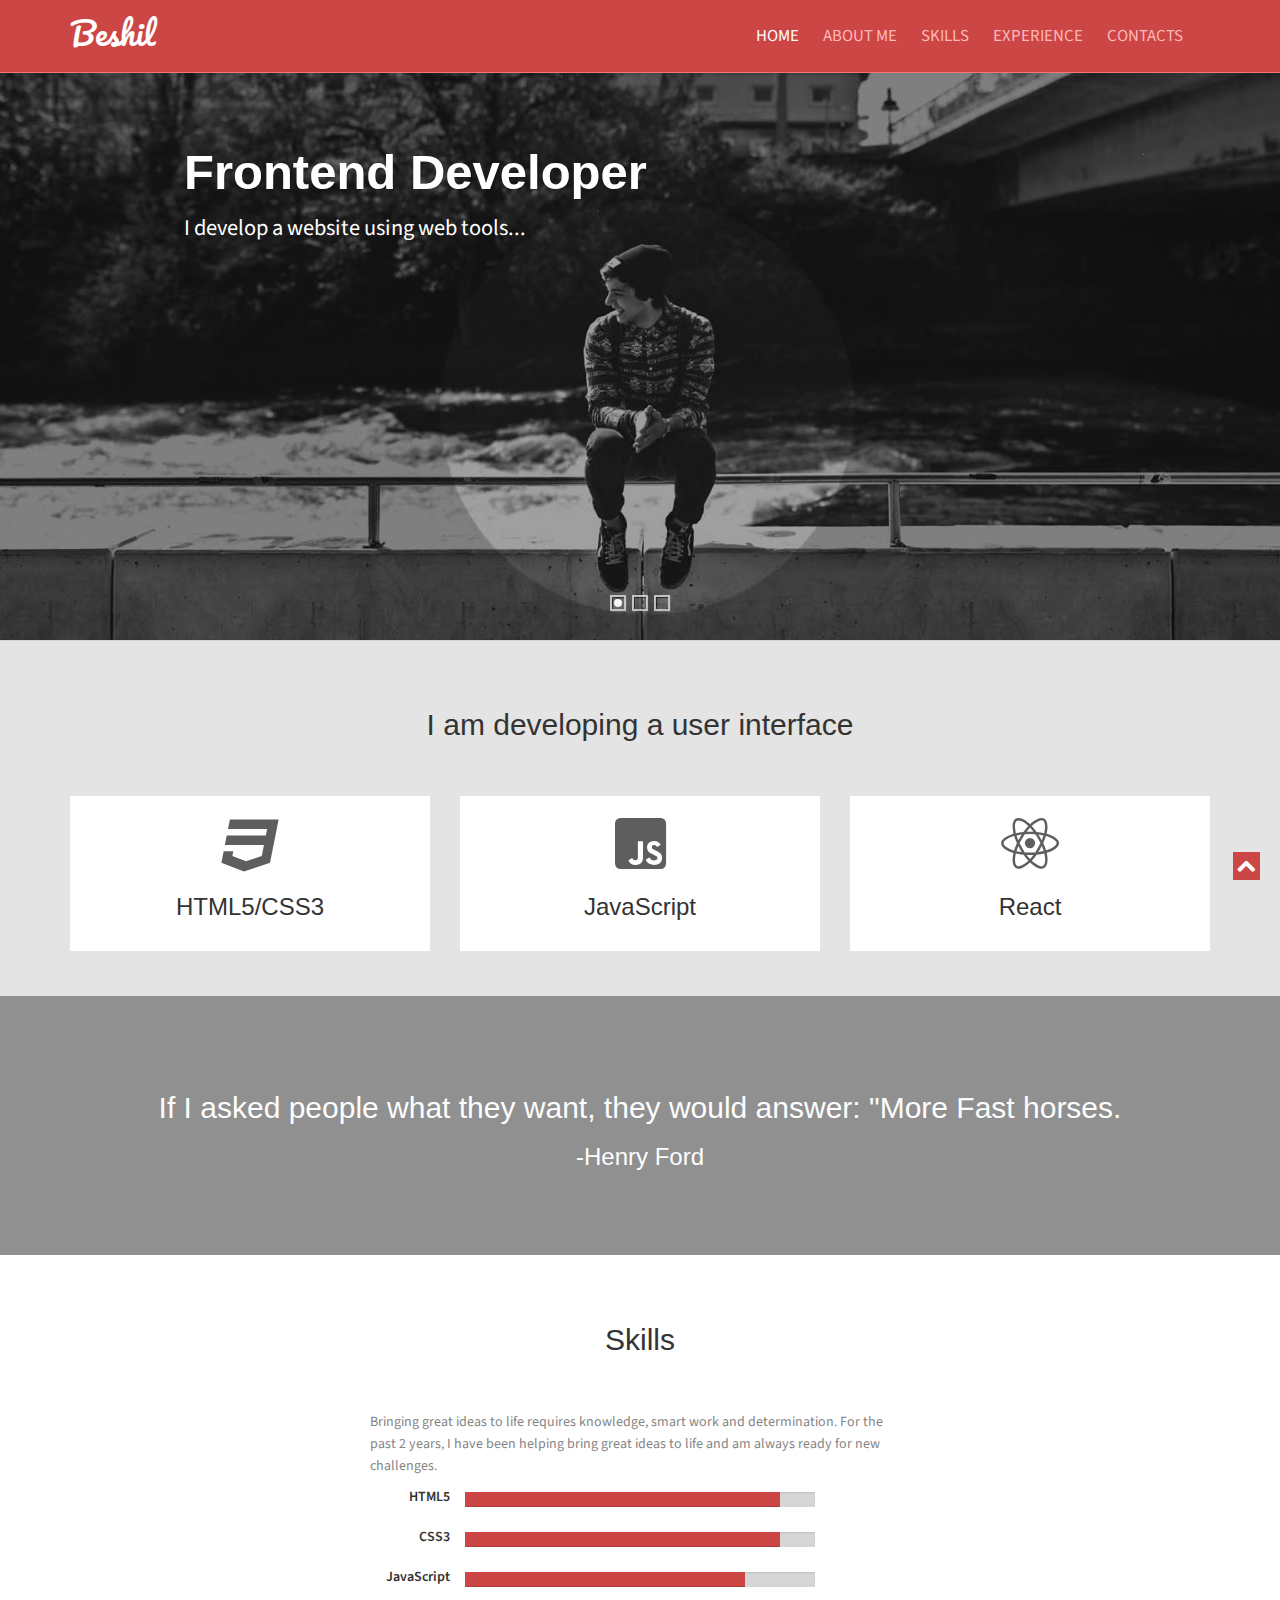
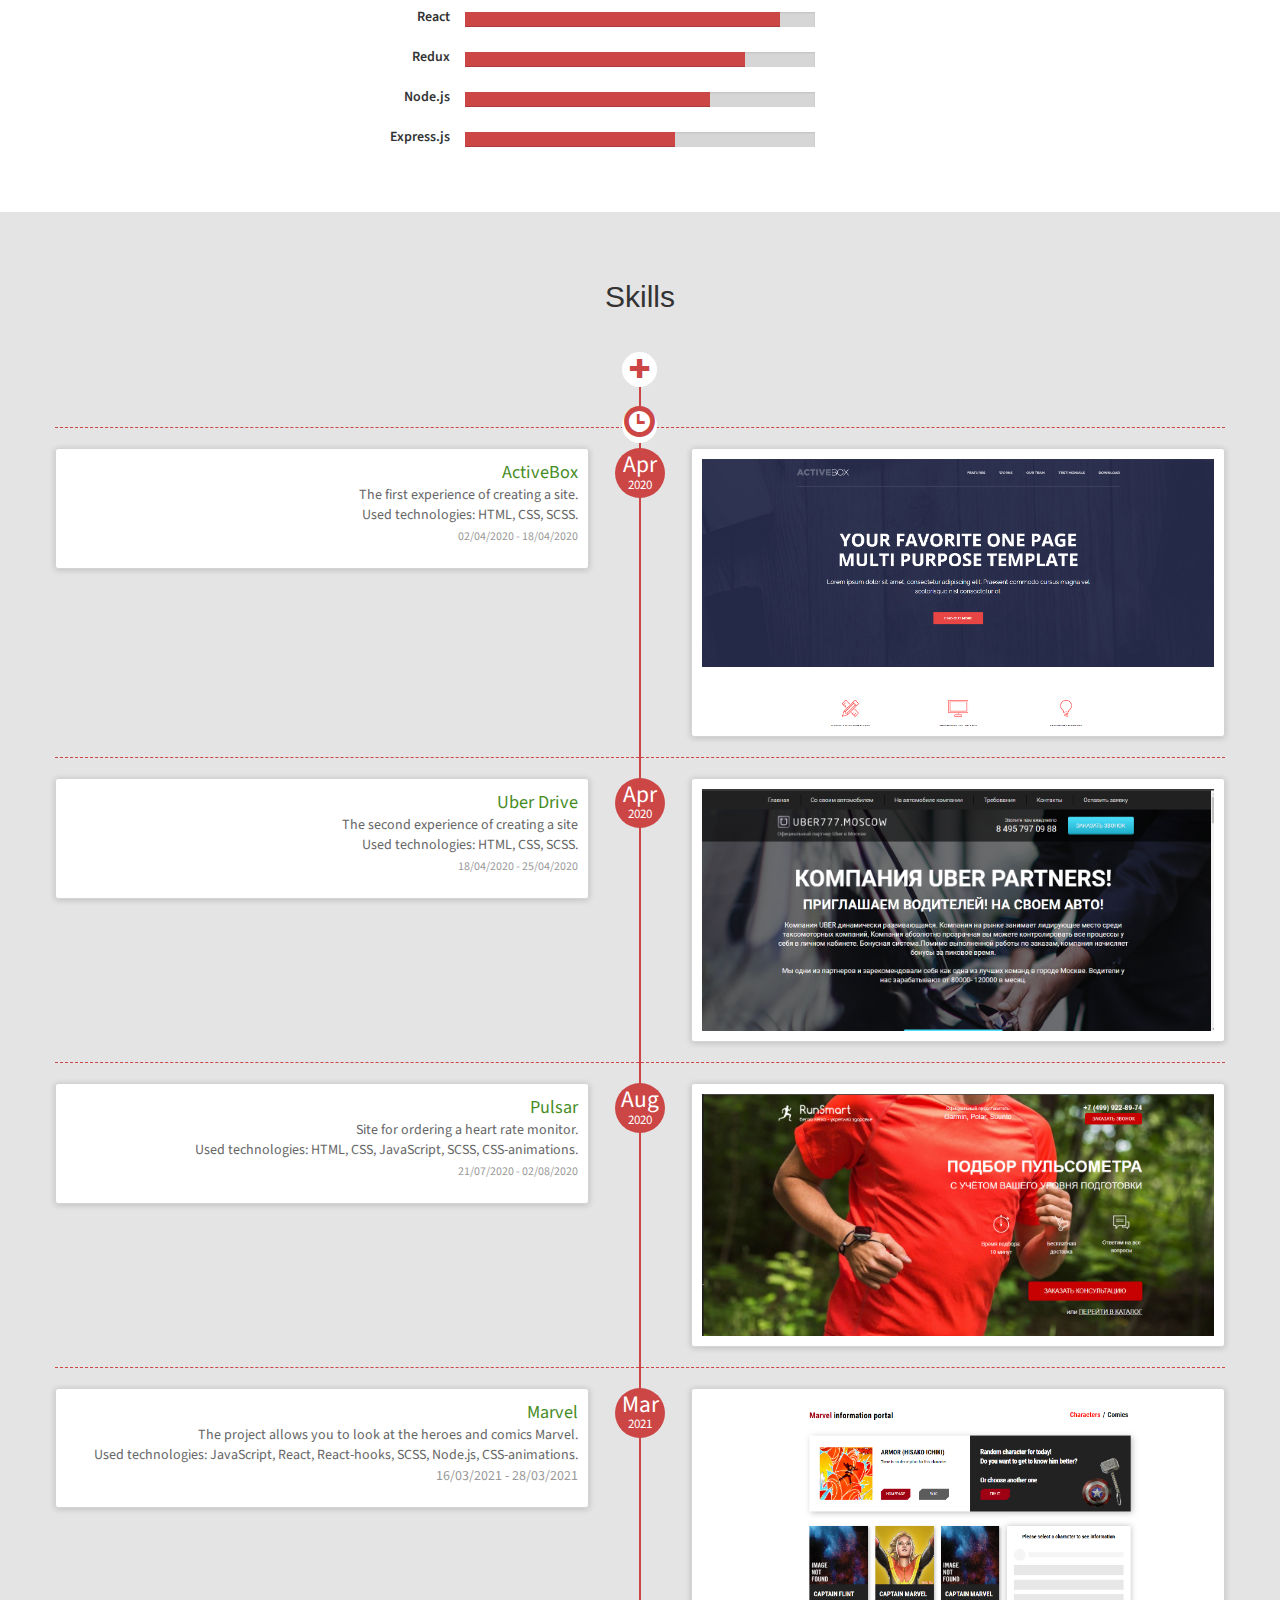
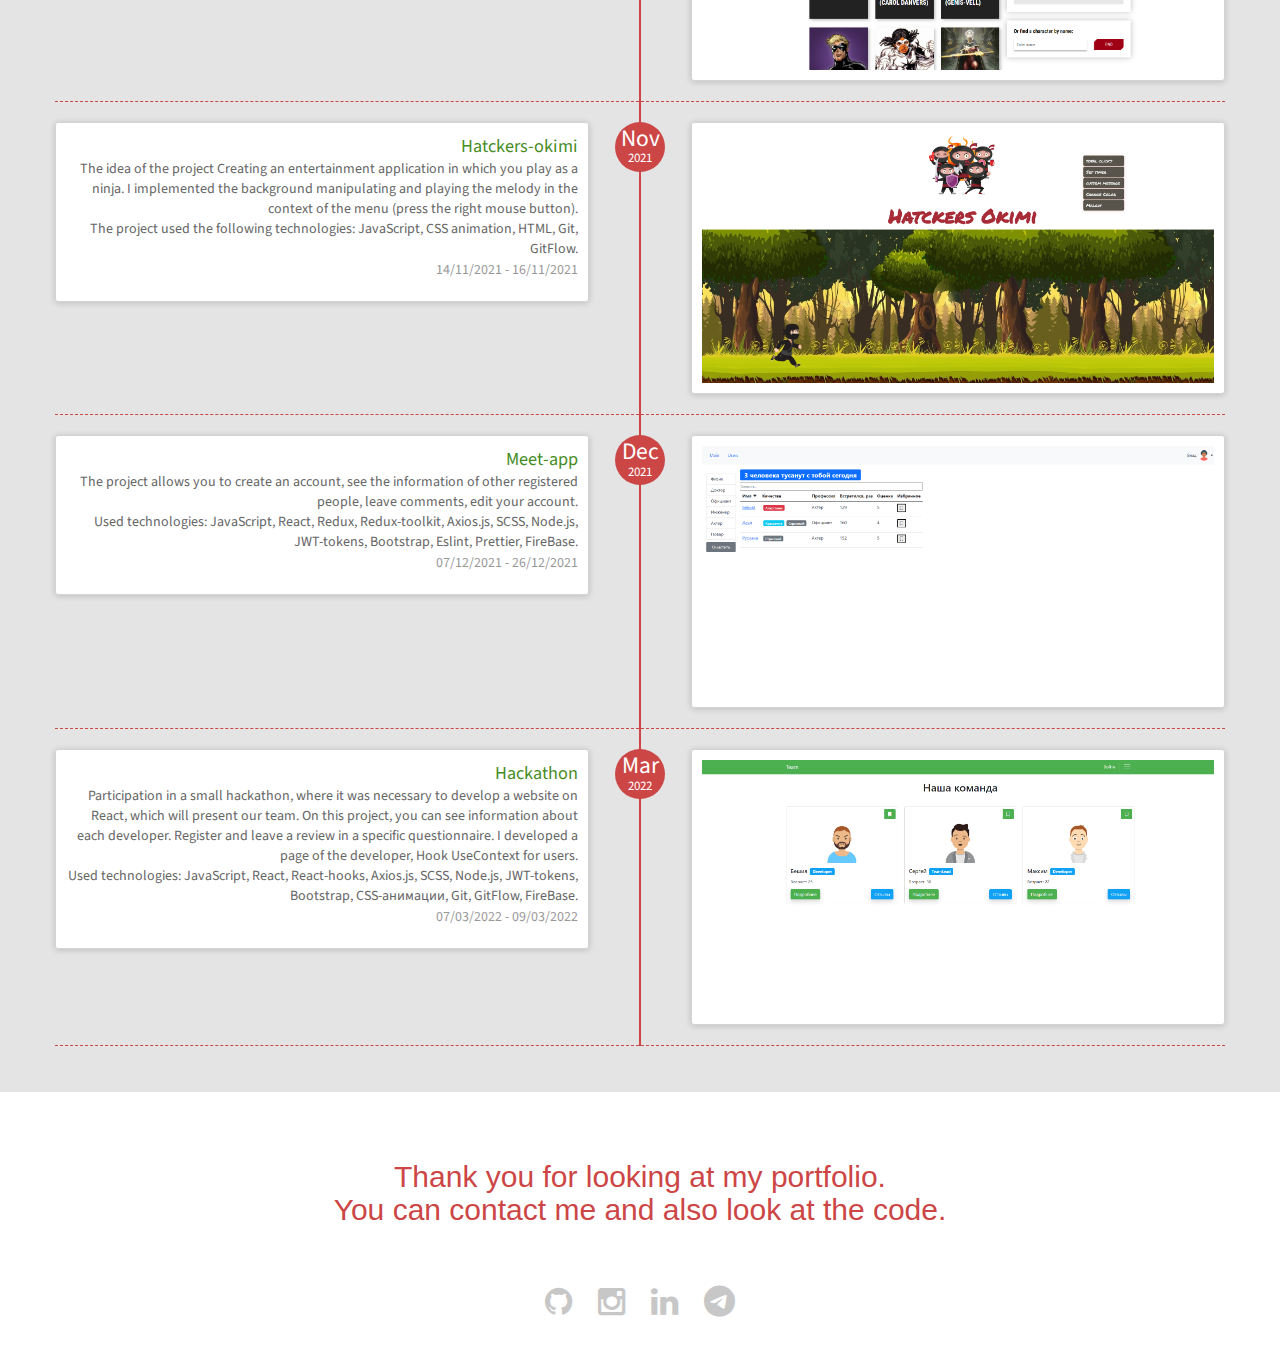
==== commit 89da072f: "translation a text on english" ====
--- a/index.html
+++ b/index.html
@@ -8,7 +8,7 @@
       content="width=device-width, initial-scale=1, maximum-scale=1"
     />
     <title>Beshil Ersanbiev</title>
-    <meta name="description" content="Фриланс вебразработка Бешил" />
+    <meta name="description" content="Frontend Developer React Beshil" />
     <meta name="author" content="Beshil Ersanbiev" />
     <link rel="stylesheet" href="css/bootstrap.min.css" />
     <link
@@ -48,18 +48,18 @@
               <span class="icon-bar"></span>
               <span class="icon-bar"></span>
             </button>
-            <a href="#" class="navbar-brand scroll-top logo"><b>Бешил</b></a>
+            <a href="#" class="navbar-brand scroll-top logo"><b>Beshil</b></a>
           </div>
           <!--/.navbar-header-->
           <nav id="main-nav" class="collapse navbar-collapse">
             <ul class="nav navbar-nav" id="mainNav">
               <li class="active">
-                <a href="#home" class="scroll-link">Главная</a>
+                <a href="#home" class="scroll-link">Home</a>
               </li>
-              <li><a href="#aboutUs" class="scroll-link">Обо мне</a></li>
-              <li><a href="#skills" class="scroll-link">Навыки</a></li>
-              <li><a href="#experience" class="scroll-link">Опыт</a></li>
-              <li><a href="#contactUs" class="scroll-link">Контакты</a></li>
+              <li><a href="#aboutUs" class="scroll-link">About me</a></li>
+              <li><a href="#skills" class="scroll-link">Skills</a></li>
+              <li><a href="#experience" class="scroll-link">Experience</a></li>
+              <li><a href="#contactUs" class="scroll-link">Contacts</a></li>
             </ul>
           </nav>
           <!--/.navbar-collapse-->
@@ -76,23 +76,22 @@
         <div class="container banner-content">
           <div id="da-slider" class="da-slider">
             <div class="da-slide">
-              <h2>Frontend разработчик</h2>
+              <h2>Frontend Developer</h2>
               <p>
-                Разрабатываю веб-сайт с использованием веб инструментов...
+                I develop a website using web tools...
               </p>
               <div class="da-img"></div>
             </div>
             <div class="da-slide">
               <h2>HTML5/CSS3</h2>
               <p>
-                HTML5-это язык разметки, используемый для структурирования и
-                представления веб-страниц.
+                HTML5 is the marking language used to structured and Performance of web pages.
               </p>
               <div class="da-img"></div>
             </div>
             <div class="da-slide">
               <h2>JavaScript</h2>
-              <p>Прототипно-ориентированный сценарный язык программирования.</p>
+              <p>Multi-paradigm programming language.</p>
               <div class="da-img"></div>
             </div>
           </div>
@@ -104,7 +103,7 @@
       <div class="container">
         <div class="heading text-center">
           <!-- Heading -->
-          <h2>Разрабатываю пользовательский интерфейс</h2>
+          <h2>I am developing a user interface</h2>
         </div>
         <div class="row">
           <!-- item -->
@@ -139,10 +138,10 @@
       <div class="parlex-back">
         <div class="container secPad text-center">
           <h2>
-            Если бы я спросил людей, чего они хотят, они бы ответили: "более
-            быстрых лошадей".
+            If I asked people what they want, they would answer: "More
+Fast horses.
           </h2>
-          <h3>-Генри Форд</h3>
+          <h3>-Henry Ford</h3>
         </div>
         <!--/.container-->
       </div>
@@ -152,14 +151,12 @@
       <div class="container" style="display: flex; flex-direction: column; align-items: center;">
         <div class="heading text-center">
           <!-- Heading -->
-          <h2>Навыки</h2>
+          <h2>Skills</h2>
         </div>
          
           <div class="col-sm-6"> 
             <p class="mrgBtm20">
-              Чтобы воплотить в жизнь великие идеи, нужны знания, умная работа и
-              целеустремленность. Последние 2 года я помогаю воплощать великие
-              идеи в жизнь и всегда готов к новым вызовам.
+              Bringing great ideas to life requires knowledge, smart work and determination. For the past 2 years, I have been helping bring great ideas to life and am always ready for new challenges.
             </p>
             <div class="row">
               <div class="col-md-2 skilltitle">HTML5</div>
@@ -285,7 +282,7 @@
       <div class="container">
         <div class="heading text-center">
           <!-- Heading -->
-          <h2>Опыт</h2>
+          <h2>Skills</h2>
         </div>
         <div id="timeline">
           <div class="row timeline-movement timeline-movement-top">
@@ -302,7 +299,7 @@
           </div>
           <div class="row timeline-movement">
             <div class="timeline-badge">
-              <span class="timeline-balloon-date-day">Апр</span>
+              <span class="timeline-balloon-date-day">Apr</span>
               <span class="timeline-balloon-date-month">2020</span>
             </div>
             <div class="col-sm-6 timeline-item">
@@ -312,7 +309,7 @@
                     <ul class="timeline-panel-ul">
                       <li><span class="importo">ActiveBox</span></li>
                       <li>
-                        <span class="causale">Перый опыт создания сайта.<br>Использованные технологии: HTML, CSS,
+                        <span class="causale">The first experience of creating a site.<br>Used technologies: HTML, CSS,
                           SCSS.</span>
                       </li>
                       <li>
@@ -345,7 +342,7 @@
           </div> 
           <div class="row timeline-movement">
             <div class="timeline-badge">
-              <span class="timeline-balloon-date-day">Апр</span>
+              <span class="timeline-balloon-date-day">Apr</span>
               <span class="timeline-balloon-date-month">2020</span>
             </div>
             <div class="col-sm-6 timeline-item">
@@ -358,7 +355,7 @@
                       </li>
                       <li>
                         <span class="causale"
-                          >Второй опыт верстки сайта.<br>Использованные технологии: HTML, CSS,
+                          >The second experience of creating a site<br>Used technologies: HTML, CSS,
                         SCSS.
                         </span>
                       </li>
@@ -392,7 +389,7 @@
           </div>
           <div class="row timeline-movement">
             <div class="timeline-badge">
-              <span class="timeline-balloon-date-day">Авг</span>
+              <span class="timeline-balloon-date-day">Aug</span>
               <span class="timeline-balloon-date-month">2020</span>
             </div>
             <div class="col-sm-6 timeline-item">
@@ -402,8 +399,8 @@
                     <ul class="timeline-panel-ul">
                       <li><span class="importo">Pulsar</span></li>
                       <li>
-                        <span class="causale">Сайт для заказа пульсометра.<br>Использованные технологии: HTML, CSS,
-                          JavaScript, SCSS, CSS-анимации.</span>
+                        <span class="causale">Site for ordering a heart rate monitor.<br>Used technologies: HTML, CSS,
+                          JavaScript, SCSS, CSS-animations.</span>
                       </li>
                       <li>
                         <p>
@@ -435,7 +432,7 @@
           </div> 
           <div class="row timeline-movement">
             <div class="timeline-badge">
-              <span class="timeline-balloon-date-day">Мар</span>
+              <span class="timeline-balloon-date-day">Mar</span>
               <span class="timeline-balloon-date-month">2021</span>
             </div>
             <div class="col-sm-6 timeline-item">
@@ -445,8 +442,8 @@
                     <ul class="timeline-panel-ul">
                       <li><span class="importo">Marvel</span></li>
                       <li>
-                        <span class="causale">Проект позволяет вам посмотреть на героев и комиксы Marvel.<br>Использованные технологии:
-                          JavaScript, React, React-hooks, SCSS, Node.js, CSS-анимации.</span>
+                        <span class="causale">The project allows you to look at the heroes and comics Marvel.<br>Used technologies:
+                          JavaScript, React, React-hooks, SCSS, Node.js, CSS-animations.</span>
                       </li>
                       <li>
                         <p>
@@ -478,7 +475,7 @@
           </div>
           <div class="row timeline-movement">
             <div class="timeline-badge">
-              <span class="timeline-balloon-date-day">Ноя</span>
+              <span class="timeline-balloon-date-day">Nov</span>
               <span class="timeline-balloon-date-month">2021</span>
             </div>
             <div class="col-sm-6 timeline-item">
@@ -488,9 +485,9 @@
                     <ul class="timeline-panel-ul">
                       <li><span class="importo">Hatckers-okimi</span></li>
                       <li>
-                        <span class="causale">Идея проекта создание приложения для развлечения, в котором вы играете в роли ниндзя. Я реализовал манипулирование фона и воспроизведение мелодии в контексте меню(нажать правую кнопку мыши).<br>
-                          В проекте были использованы следующие технологии:
-                          -avaScript, CSS animation, HTML, Git, GitFlow.</span>
+                        <span class="causale">The idea of the project Creating an entertainment application in which you play as a ninja. I implemented the background manipulating and playing the melody in the context of the menu (press the right mouse button).<br>
+                          The project used the following technologies:
+                            JavaScript, CSS animation, HTML, Git, GitFlow.</span>
                       </li>
                       <li>
                         <p>
@@ -522,7 +519,7 @@
           </div>
           <div class="row timeline-movement">
             <div class="timeline-badge">
-              <span class="timeline-balloon-date-day">Дек</span>
+              <span class="timeline-balloon-date-day">Dec</span>
               <span class="timeline-balloon-date-month">2021</span>
             </div>
             <div class="col-sm-6 timeline-item">
@@ -532,9 +529,9 @@
                     <ul class="timeline-panel-ul">
                       <li><span class="importo">Meet-app</span></li>
                       <li>
-                        <span class="causale">Проект позволяет вам создать аккаунт,
-                          смотреть информация других зарегистрированных людей,
-                          оставлять комментарии, редактировать свой аккаунт.<br>Использованные технологии:
+                        <span class="causale">The project allows you to create an account,
+                          see the information of other registered people,
+                          leave comments, edit your account.<br>Used technologies:
                           JavaScript, React, Redux, Redux-toolkit, Axios.js, SCSS, Node.js, JWT-tokens, Bootstrap, Eslint, Prettier, FireBase.</span>
                       </li>
                       <li>
@@ -567,7 +564,7 @@
           </div>
           <div class="row timeline-movement">
             <div class="timeline-badge">
-              <span class="timeline-balloon-date-day">Мар</span>
+              <span class="timeline-balloon-date-day">Mar</span>
               <span class="timeline-balloon-date-month">2022</span>
             </div>
             <div class="col-sm-6 timeline-item text-center">
@@ -577,10 +574,10 @@
                     <ul class="timeline-panel-ul ">
                       <li><span class="importo">Hackathon</span></li>
                       <li>
-                        <span class="causale">Участие в небольшом хакатоне, где нужно было разработать сайт на React, который будет презентовать нашу команду.
-                          На данном проекте вы можете посмотреть информацию про каждого разработчика. Зарегистрироваться и оставить отзыв в определенной анкете разработчика.
-                          Мною были разработаны страница разработчика, хук useContext для пользователей.<br>
-                          Использованные технологии:
+                        <span class="causale">Participation in a small hackathon, where it was necessary to develop a website on React, which will present our team.
+                          On this project, you can see information about each developer. Register and leave a review in a specific questionnaire.
+                          I developed a page of the developer, Hook UseContext for users.<br>
+                          Used technologies:
                           JavaScript, React, React-hooks, Axios.js, SCSS, Node.js,
                           JWT-tokens, Bootstrap, CSS-анимации, Git, GitFlow, FireBase.</span>
                       </li>
@@ -623,7 +620,7 @@
           <div class="row">
             <div class="heading text-center">
               <!-- Heading -->
-              <h2>Спасибо, что посмотрели на мое портфолио.<br> Можете связаться со мной, а также посмотреть на код.</h2>
+              <h2>Thank you for looking at my portfolio.<br>You can contact me and also look at the code.</h2>
             </div>
             <div class="social text-center">
           <a href="https://github.com/Beshil" target="_blank"
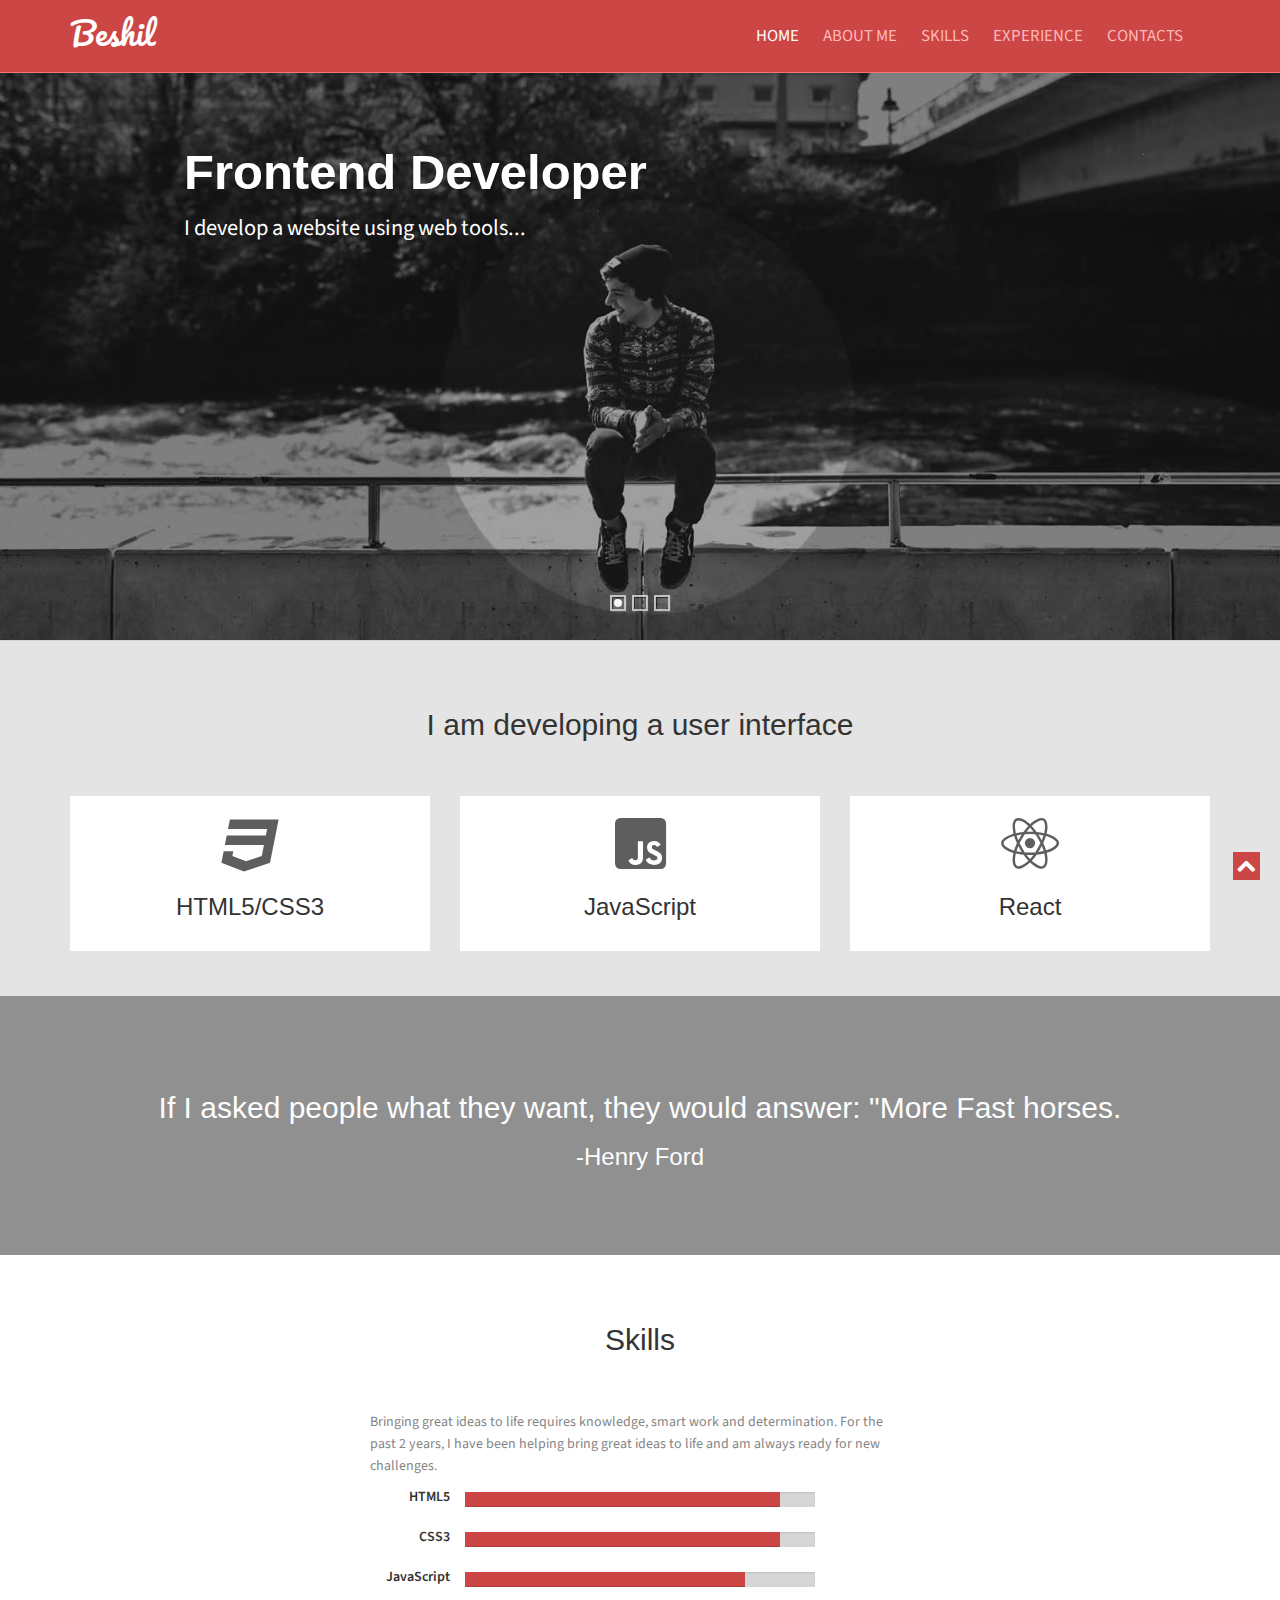
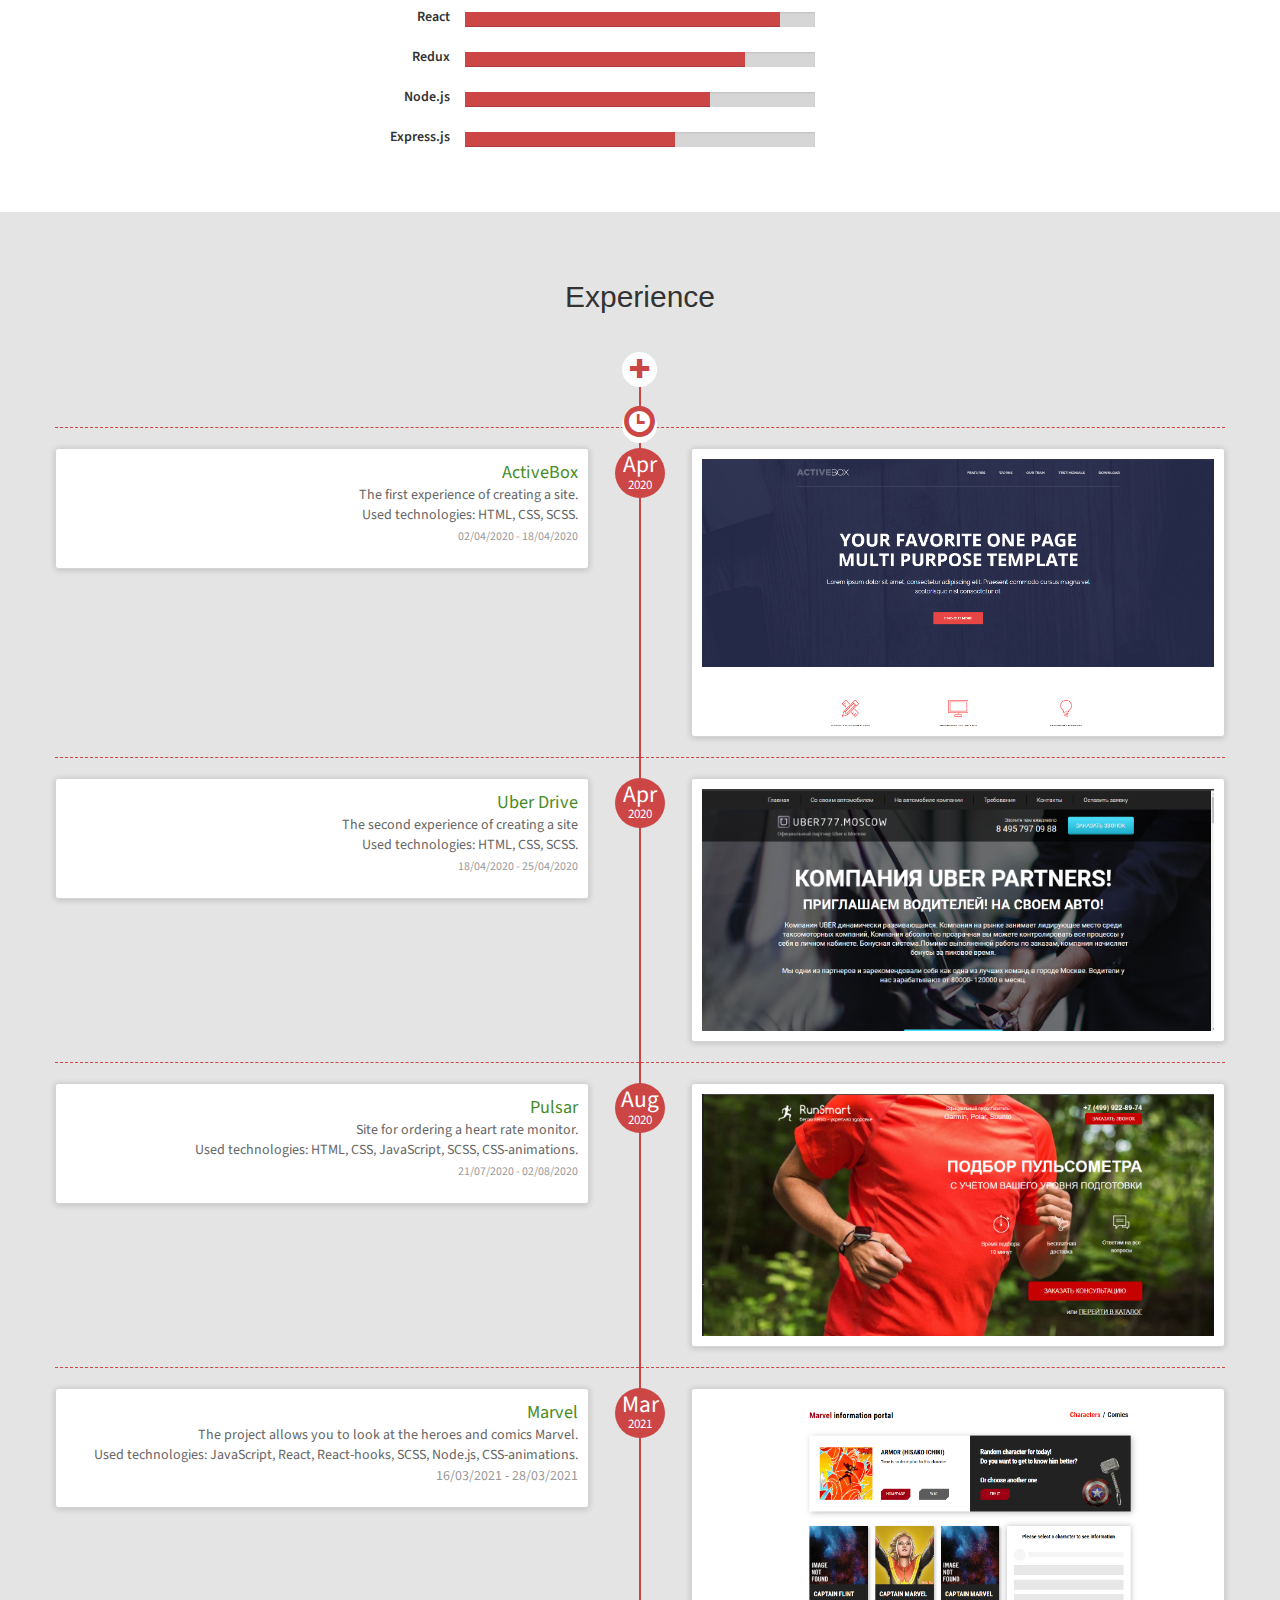
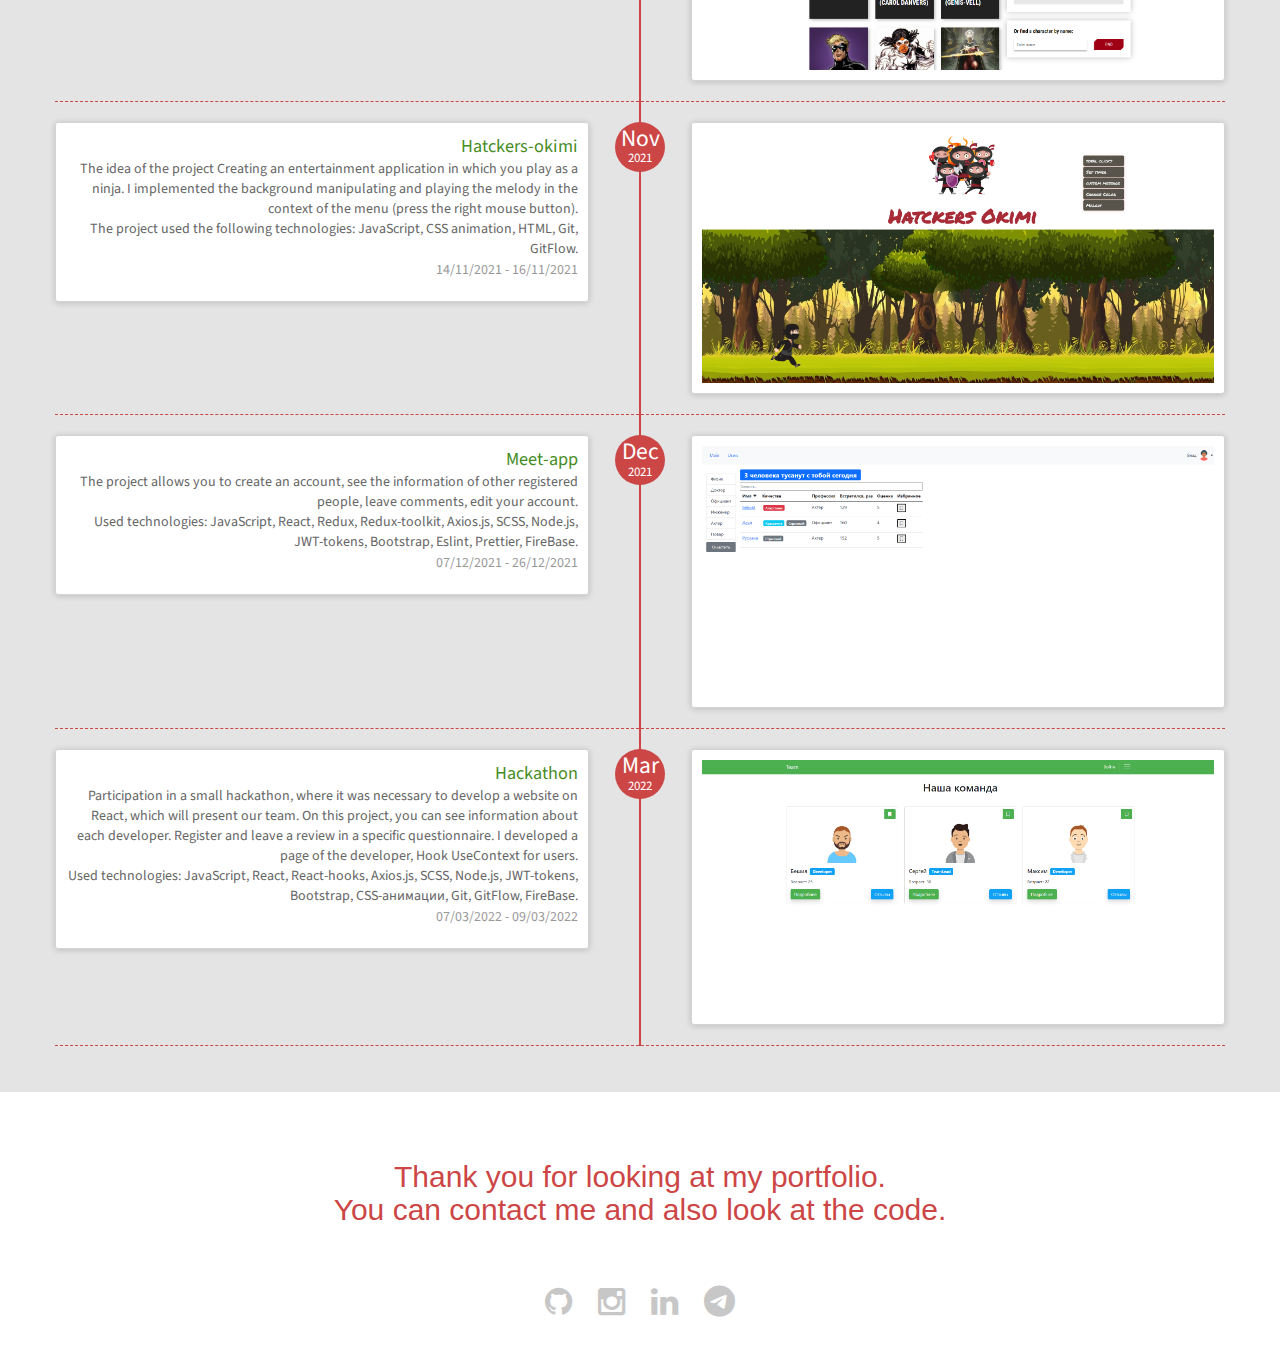
==== commit cb15dfd7: "+" ====
--- a/index.html
+++ b/index.html
@@ -282,7 +282,7 @@
       <div class="container">
         <div class="heading text-center">
           <!-- Heading -->
-          <h2>Skills</h2>
+          <h2>Experience</h2>
         </div>
         <div id="timeline">
           <div class="row timeline-movement timeline-movement-top">
